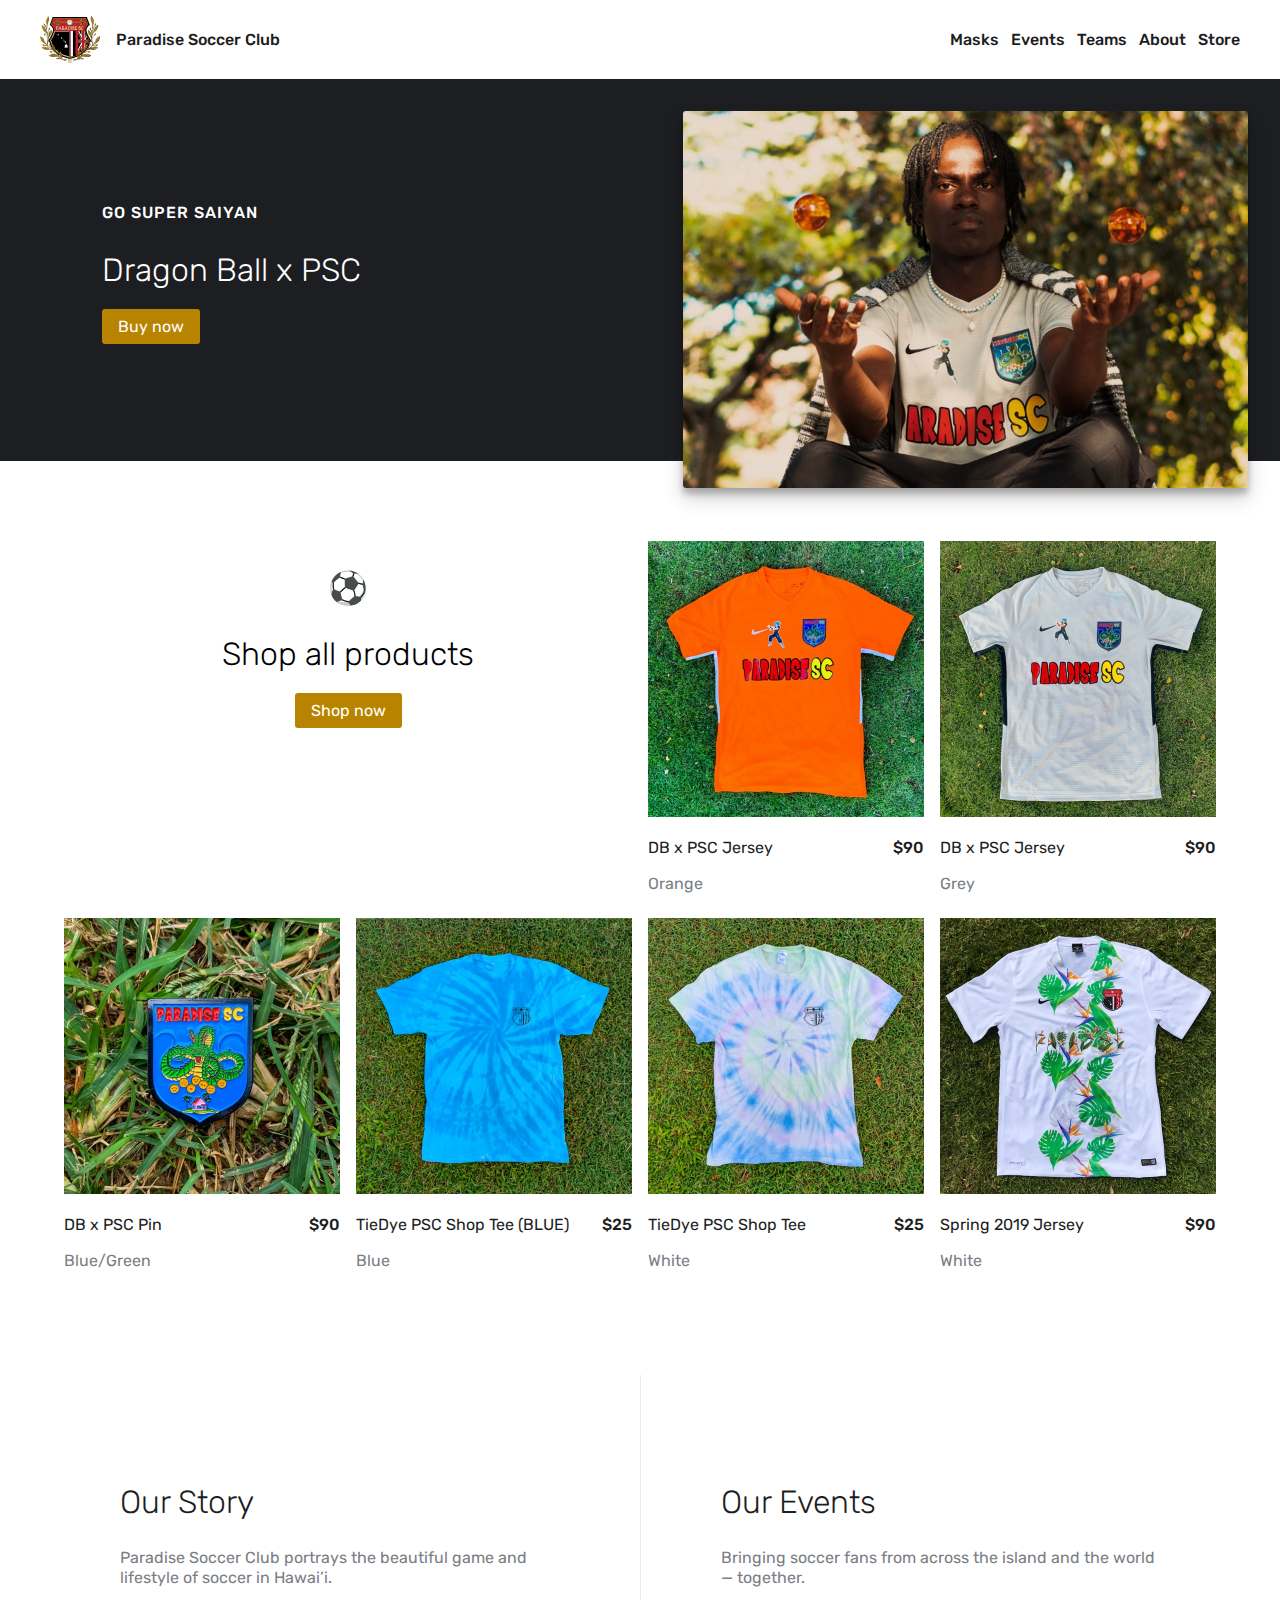
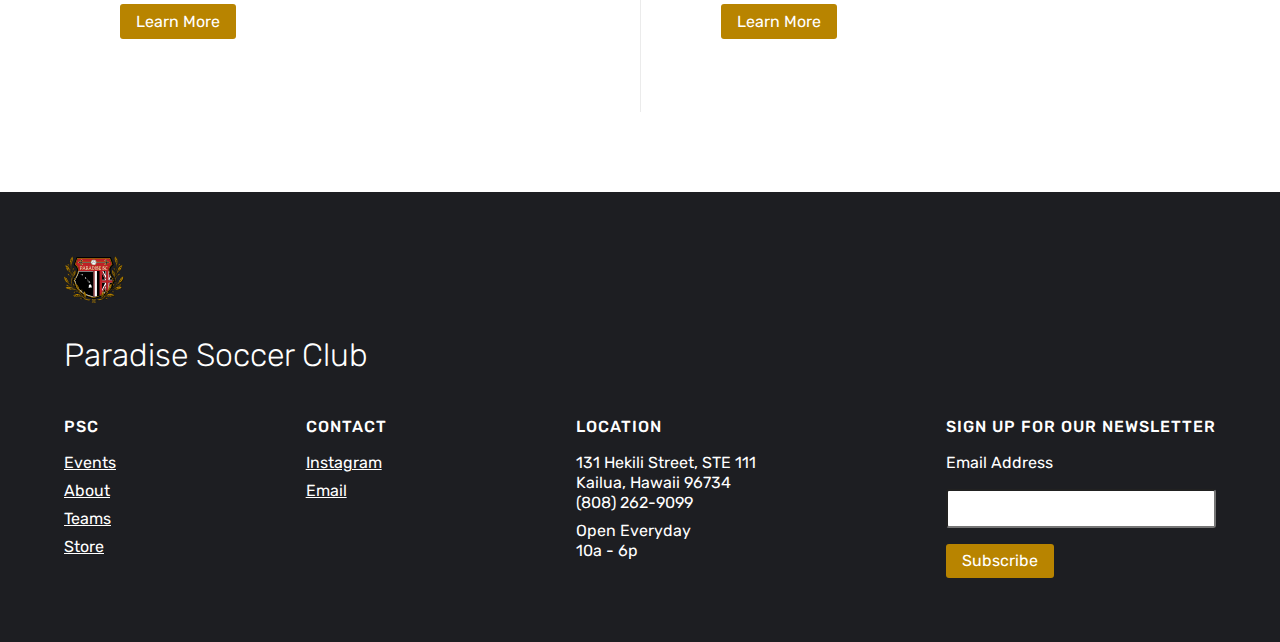
==== index.html @ 962446a4 "Update link" ====
<!doctype html>
<!--
$$$$$$$\   $$$$$$\   $$$$$$\
$$  __$$\ $$  __$$\ $$  __$$\
$$ |  $$ |$$ /  \__|$$ /  \__|
$$$$$$$  |\$$$$$$\  $$ |
$$  ____/  \____$$\ $$ |
$$ |      $$\   $$ |$$ |  $$\
$$ |      \$$$$$$  |\$$$$$$  |
\__|       \______/  \______/
-->
<html class="no-js" lang="">
    <head>
        <meta charset="utf-8">
        <meta http-equiv="x-ua-compatible" content="ie=edge">
        <title>Lifestyle of Hawai'i meets the pitch | Paradise Soccer Club</title>
        <meta property="og:title" content="Lifestyle of Hawai'i meets the pitch | Paradise Soccer Club" />
        <meta property="description" content="Streetwear and athletic wear inspired by Hawai'i and made for the pitch. Come visit our store in Kailua, Oahu or shop online today." />
        <meta property="og:description" content="Streetwear and athletic wear inspired by Hawai'i and made for the pitch. Come visit our store in Kailua, Oahu or shop online today." />
        <meta property="og:type" content="product" />
        <meta property="og:site_name" content="Paradise Soccer Club">
        <meta property="og:url" content="http://www.paradisesoccerclub.com" />
        <meta property="og:image" content="assets/og-img.png" />
        <meta name="viewport" content="width=device-width, initial-scale=1">
        <link rel="apple-touch-icon" sizes="180x180" href="favicon/apple-touch-icon.png">
        <link rel="icon" type="image/png" sizes="32x32" href="favicon/favicon-32x32.png">
        <link rel="icon" type="image/png" sizes="16x16" href="favicon/favicon-16x16.png">
        <link rel="mask-icon" href="favicon/safari-pinned-tab.svg" color="#5bbad5">
        <link rel="stylesheet" href="css/main.css">
        <link href="https://fonts.googleapis.com/css?family=Rubik:300,400,500" rel="stylesheet">
        <!-- Google Tag Manager -->
        <script>(function(w,d,s,l,i){w[l]=w[l]||[];w[l].push({'gtm.start':
        new Date().getTime(),event:'gtm.js'});var f=d.getElementsByTagName(s)[0],
        j=d.createElement(s),dl=l!='dataLayer'?'&l='+l:'';j.async=true;j.src=
        'https://www.googletagmanager.com/gtm.js?id='+i+dl;f.parentNode.insertBefore(j,f);
        })(window,document,'script','dataLayer','GTM-WK7P3WQ');</script>
        <!-- End Google Tag Manager -->
    </head>
    <body>
        <noscript><iframe src="https://www.googletagmanager.com/ns.html?id=GTM-WK7P3WQ"
height="0" width="0" style="display:none;visibility:hidden"></iframe></noscript>
        <div class="nav-container">
            <nav class="wrapper-md">
                <a class="nav-title type-link" href="/"><img class="nav-logo" src="assets/psc-logo.svg"></a>
                <img class="nav-menu" id="menu" src="assets/menu.svg">
                    <ul class="nav-items">
                        <li><a class="type-link nav-link" href="masks">Masks</a></li>
                        <li><a class="type-link nav-link" href="events">Events</a></li>
                        <li><a class="type-link nav-link" href="teams">Teams</a></li>
                        <li><a class="type-link nav-link" href="about">About</a></li>
                        <li><a class="type-link nav-link" href="store">Store</a></li>
                    </ul>
            </nav>
        </div>
        <section class="hero bg-coal">
            <div class="hero-text">
                <h3 class="type-white">Go super saiyan</h3>
                <h2 class="type-white">Dragon Ball x PSC</h2>
                <a class="btn btn-gold" href="https://paradise-soccer-club.square.site/product/db-x-psc-jersey-orange-/372">Buy now</a>
            </div>
            <div>
                <img class="hero-img" alt="Man in Dragon Ball Jersey" src="img/products/2020-db/db-hero.jpg">
            </div>
        </section>
        <!-- <section class="wrapper-md wrapper-center section-margin-top">
            <div class="grid grid-featured-product">
                <div class="col">
                    <img alt="Man in white mask" src="img/products/2020-summer-masks/masks-featured-1.jpg">
                </div>
                <div class="col">
                    <img alt="Man in Barca mask" src="img/products/2020-summer-masks/masks-featured-2.jpg">
                </div>
            </div>

            <div class="grid grid-featured-product">
               <div class='item-col'>
                <a class="item-link" href="https://squareup.com/store/paradise-soccer-club/item/psg-x-jordan-mask-crest-1">
                    <span class="btn btn-gold">Buy Now on</span>
                    <img alt="PSG x Jordan Mask (Crest)" src="img/products/2020-summer-masks/psg-red-crest.jpg">
                </a>
                <div class="item-container">
                    <p class="item-title">PSG x Jordan (Crest)</p>
                    <p class="item-attr">$30</p>
                </div>
                    <p class="type-desc">Red</p>
              </div> 
              <div class='item-col'>
                <a class="item-link" href="https://squareup.com/store/paradise-soccer-club/item/japan-mask-flag">
                    <span class="btn btn-gold">Buy Now on</span>
                    <img alt="Japan Mask (Flag)" src="img/products/2020-summer-masks/japan-flag.jpg">
                </a>
                <div class="item-container">
                    <p class="item-title">Japan Mask (Flag)</p>
                    <p class="item-attr">$30</p>
                </div>
                    <p class="item-desc">Blue</p>
              </div>
            </div>
        </section> -->
        <section class="wrapper-md wrapper-center section-margin-top">
            <div class='grid item-grid  '>
              <div class="item-col item-featured">
                    <h2>⚽️</h2>
                <h2>Shop all products</h2>
                <a class="btn btn-gold" href="https://paradise-soccer-club.square.site/">Shop now</a>
              </div>

              <div class='item-col'>
                <a class="item-link" href="https://paradise-soccer-club.square.site/product/db-x-psc-jersey-orange-/372">
                    <span class="btn btn-gold">Buy Now on</span>
                    <img alt="Dragon Ball x PSC Orange" src="img/products/2020-db/db-orange.jpg">
                </a>
                <div class="item-container">
                    <p class="item-title">DB x PSC Jersey</p>
                    <p class="item-attr">$90</p>
                </div>
                    <p class="item-desc">Orange</p>
              </div>

              <div class='item-col'>
                <a class="item-link" href="https://paradise-soccer-club.square.site/product/db-x-psc-jersey-grey-/373">
                    <span class="btn btn-gold">Buy Now on</span>
                    <img alt="Dragon Ball x PSC Grey" src="img/products/2020-db/db-grey.jpg">
                </a>
                <div class="item-container">
                    <p class="item-title">DB x PSC Jersey</p>
                    <p class="item-attr">$90</p>
                </div>
                    <p class="item-desc">Grey</p>
              </div>
              <div class='item-col'>
                <a class="item-link" href="https://paradise-soccer-club.square.site/product/db-x-psc-pin/375">
                    <span class="btn btn-gold">Buy Now on</span>
                    <img alt="Dragon Ball x PSC Grey" src="img/products/2020-db/db-pin.jpg">
                </a>
                <div class="item-container">
                    <p class="item-title">DB x PSC Pin</p>
                    <p class="item-attr">$90</p>
                </div>
                    <p class="item-desc">Blue/Green</p>
              </div>

              <div class='item-col'>
                <a class="item-link" href="https://paradise-soccer-club.square.site/product/tiedye-psc-shop-tee-blue-/216?cs=true">
                    <span class="btn btn-gold">Buy Now on</span>
                    <img alt="Tie Dye Blue" src="img/products/2020-psc-senda/tie-dye-blue.jpg">
                </a>
                <div class="item-container">
                    <p class="item-title">TieDye PSC Shop Tee (BLUE)</p>
                    <p class="item-attr">$25</p>
                </div>
                    <p class="item-desc">Blue</p>
              </div>
              <div class='item-col'>
                <a class="item-link" href="https://paradise-soccer-club.square.site/product/tiedye-psc-shop-tee/215?cs=true">
                    <span class="btn btn-gold">Buy Now on</span>
                    <img alt="Tie Dye Blue" src="img/products/2020-psc-senda/tie-dye.jpg">
                </a>
                <div class="item-container">
                    <p class="item-title">TieDye PSC Shop Tee</p>
                    <p class="item-attr">$25</p>
                </div>
                    <p class="item-desc">White</p>
              </div>
              <div class='item-col'>
                <a class="item-link" href="https://paradise-soccer-club.square.site/product/psc-spring-2019-jersey/57?cs=true">
                    <span class="btn btn-gold">Buy Now on</span>
                    <img alt="Pow Wow Away Jersey" src="img/products/2019-spring/spring-jersey.jpg">
                </a>
                <div class="item-container">
                    <p class="item-title">Spring 2019 Jersey</p>
                    <p class="item-attr">$90</p>
                </div>
                    <p class="item-desc">White</p>
              </div>
        </section>
        <section class="section-margin-top section-margin-bottom">
            <div class="wrapper-md wrapper-center">
                <div class='grid info-grid'>
                  <div class='col info-col'>
                    <h2 class="type-coal">Our Story</h2>
                    <p class="type-smoke mb-2">Paradise Soccer Club portrays the beautiful game and lifestyle of soccer in Hawai’i.</p>
                    <a class="btn btn-gold" href="about">Learn More</a>
                  </div>
                  <div class='col info-col'>
                    <h2 class="type-coal">Our Events</h2>
                    <p class="type-smoke mb-2">Bringing soccer fans from across the island  and the world — together.</p>
                    <a class="btn btn-gold" href="events">Learn More</a>
                  </div>
                </div>
            </div>
        </section>
        <footer class="">
            <div class="wrapper-md wrapper-center">
                <div class="">
                <img class="nav-logo" src="assets/psc-logo.svg">
                <h2 class="type-white">Paradise Soccer Club</h2>
                </div>

            <div class="footer-row">
                <ul>
                    <h3 class="type-white">PSC</h3>
                    <li><a href="events">Events</a></li>
                    <li><a href="about">About</a></li>
                    <li><a href="teams">Teams</a></li>
                    <li><a href="store">Store</a></li>
                </ul>
                <ul>
                    <h3>Contact</h3>
                    <li><a href="http://instagram.com/paradisesoccerclub">Instagram</a></li>
                    <li><a href="mailto:paradisesoccerclubhawaii@gmail.com">Email</a></li>
                </ul>
                <ul>
                    <h3>Location</h3>
                    <li>131 Hekili Street, STE 111<br>
                        Kailua, Hawaii 96734<br>
                        (808) 262-9099
                    </li>
                    <li>Open Everyday<br>
                        10a - 6p</li>
                </ul>
                <div class="newsletter">
                <h3>Sign Up For Our Newsletter</h3>
                    <!-- Begin MailChimp Signup Form -->
                    <div id="mc_embed_signup">
                        <form action="//paradisesoccerclub.us8.list-manage.com/subscribe/post?u=309576847dbf94f3375b9dc48&amp;id=859a4d13de" method="post" id="mc-embedded-subscribe-form" name="mc-embedded-subscribe-form" class="validate email-form" target="_blank" novalidate="">
                            <div class="mc-field-group">
                                <label for="mce-EMAIL email-label" class="email-label">Email Address</label>
                                <input type="email" value="" name="EMAIL" class="required email email-input" id="mce-EMAIL">
                            </div>
                            <div id="mce-responses" class="clear">
                                <div class="response" id="mce-error-response" style="display:none"></div>
                                <div class="response" id="mce-success-response" style="display:none"></div>
                            </div>    <!-- real people should not fill this in and expect good things - do not remove this or risk form bot signups-->
                            <div style="position: absolute; left: -5000px;"><input type="text" name="b_309576847dbf94f3375b9dc48_859a4d13de" tabindex="-1" value=""></div>
                            <div class="clear"><input type="submit" value="Subscribe" name="Subscribe" id="mc-embedded-subscribe" class="subscribe-button btn-gold btn"></div>
                        </form>
                    </div>
                    <!--End mc_embed_signup-->
                </div>
            </div>
            </div>
        </footer>
        <script src="https://code.jquery.com/jquery-1.12.4.min.js" integrity="sha256-ZosEbRLbNQzLpnKIkEdrPv7lOy9C27hHQ+Xp8a4MxAQ=" crossorigin="anonymous"></script>
        <script async type="text/javascript" src="js/script-min.js"></script>
        <script async src="https://www.googletagmanager.com/gtag/js?id=UA-120729760-1"></script>
        <script>
          window.dataLayer = window.dataLayer || [];
          function gtag(){dataLayer.push(arguments);}
          gtag('js', new Date());

          gtag('config', 'UA-120729760-1');
        </script>
    </body>
</html>
---- css/main.css ----
/*! normalize.css v8.0.0 | MIT License | github.com/necolas/normalize.css */html{line-height:1.25;-webkit-text-size-adjust:100%}body{margin:0}h1{font-size:2em;margin:0.67em 0}hr{box-sizing:content-box;height:0;overflow:visible}pre{font-family:monospace, monospace;font-size:1em}a{background-color:transparent}abbr[title]{border-bottom:none;text-decoration:underline;text-decoration:underline dotted}b,strong{font-weight:bolder}code,kbd,samp{font-family:monospace, monospace;font-size:1em}small{font-size:80%}img{border-style:none}button,input,optgroup,select,textarea{font-family:inherit;font-size:100%;line-height:1.15;margin:0}button,input{overflow:visible}button,select{text-transform:none}button,[type="button"],[type="reset"],[type="submit"]{-webkit-appearance:button}button::-moz-focus-inner,[type="button"]::-moz-focus-inner,[type="reset"]::-moz-focus-inner,[type="submit"]::-moz-focus-inner{border-style:none;padding:0}button:-moz-focusring,[type="button"]:-moz-focusring,[type="reset"]:-moz-focusring,[type="submit"]:-moz-focusring{outline:1px dotted ButtonText}fieldset{padding:0.35em 0.75em 0.625em}textarea{overflow:auto}[type="checkbox"],[type="radio"]{box-sizing:border-box;padding:0}[type="number"]::-webkit-inner-spin-button,[type="number"]::-webkit-outer-spin-button{height:auto}[type="search"]{-webkit-appearance:textfield;outline-offset:-2px}[type="search"]::-webkit-search-decoration{-webkit-appearance:none}::-webkit-file-upload-button{-webkit-appearance:button;font:inherit}[hidden]{display:none}.type-white{color:#fff}.type-coal{color:#1D1E22}.type-smoke{color:#7B7E85}.type-gold{color:#B88400}.type-bold{font-weight:500}.type-center{text-align:center}.type-link{text-decoration:none;color:#1D1E22}.type-link:hover{color:#B88400;transition:color 0.25s ease}h2{font-family:"Rubik",sans-serif;font-weight:300;font-size:24px}@media only screen and (min-width: 500px){h2{font-size:32px}}h3{font-family:"Rubik",sans-serif;font-size:16px;text-transform:uppercase;letter-spacing:1px;font-weight:500}p{font-family:"Rubik",sans-serif;font-size:16px}nav{padding:16px 24px;margin:0 auto;font-family:"Rubik",sans-serif;display:flex;flex-direction:row;justify-content:space-between;align-items:center;overflow:hidden}nav ul{list-style-type:none;margin:0;padding:0;transform:translateY(-100%);position:absolute;right:0}@media only screen and (min-width: 500px){nav ul{transform:translateY(0);position:relative}}nav li{margin-bottom:16px}@media only screen and (min-width: 500px){nav li{display:inline-block;padding-right:8px;margin-bottom:0}nav li:last-of-type{padding-right:0}}.nav-logo{max-width:60px;margin-right:16px}.nav-title{font-size:16px;color:#1D1E22;display:block;text-decoration:none;align-items:center;display:flex;font-weight:500}.nav-title:after{content:'PSC'}@media only screen and (min-width: 800px){.nav-title:after{content:'Paradise Soccer Club'}}.nav-menu{cursor:pointer;max-width:24px;z-index:200}@media only screen and (min-width: 500px){.nav-menu{display:none}}.nav-link{text-decoration:none;color:#1D1E22;font-weight:500}.nav-gold{color:#B88400}.nav-container{background:rgba(255,255,255,0.9)}.is-visible{transform:translate(0, 45%);background:white;padding:24px;height:100%;z-index:100;width:50%;box-shadow:0 3px 6px rgba(0,0,0,0.16),0 3px 6px rgba(0,0,0,0.23)}@media only screen and (min-width: 500px){.is-visible{transform:none;background:none;padding:0;height:auto}}.nav-store{box-sizing:border-box;margin-left:24px;margin-right:24px;text-align:center}.nav-store a,.nav-store p{box-sizing:border-box;color:#1D1E22;font-size:16px;font-family:"Rubik",sans-serif;text-align:center;display:block;padding:8px 8px}@media only screen and (min-width: 500px){.nav-store a,.nav-store p{display:inline-block}}.wrapper-sm{max-width:500px}.wrapper-md{max-width:1200px}.wrapper-lg{max-width:1440px}.wrapper-center{margin:0 auto}/*! Flex Grid Lite | MIT License | https://github.com/elliotdahl/flex-grid-lite */.grid{box-sizing:border-box;display:flex;flex:0 1 auto;flex-direction:row;flex-wrap:wrap}.grid.grid-nogutter{margin:0}.grid.grid-nogutter>.col{padding:0}.grid-margin-bottom{margin-bottom:8px}.col{box-sizing:border-box;flex-grow:1;flex-shrink:0;flex-basis:0;max-width:100%;min-width:0;padding:0 8px 0 8px}.col-align-top{-webkit-align-self:flex-start;-ms-flex-item-align:start;align-self:flex-start}.col-align-bottom{align-self:flex-end}.col-align-middle{-webkit-align-self:center;-ms-flex-item-align:center;align-self:center}.col-top{justify-content:flex-start !important;flex-direction:column;display:flex}.col-bottom{justify-content:flex-end !important;flex-direction:column;display:flex}.col-middle{justify-content:center;flex-direction:column;display:flex}.grid-start{-webkit-box-pack:start;-ms-flex-pack:start;justify-content:flex-start}.grid-center{-webkit-box-pack:center;-ms-flex-pack:center;justify-content:center}.grid-end{-webkit-box-pack:end;-ms-flex-pack:end;justify-content:flex-end}.grid-around{justify-content:space-around}.grid-align-center{align-items:center}.grid-between{-webkit-box-pack:justify;-ms-flex-pack:justify;justify-content:space-between}.col-first{-webkit-box-ordinal-group:0;-ms-flex-order:-1;order:-1}.col-last{-webkit-box-ordinal-group:2;-ms-flex-order:1;order:1}.grid-reverse{-webkit-box-orient:horizontal;-webkit-box-direction:reverse;-ms-flex-direction:row-reverse;flex-direction:row-reverse}.col-fixed{flex:initial}@media only screen and (max-width: 500px){.col-sm{flex:100%;max-width:100%}}@media only screen and (max-width: 624px){.col-md{flex:100%;max-width:100%}}@media only screen and (max-width: 744px){.col-lg{flex:100%;max-width:100%}}img,iframe{width:100%;font-family:"Rubik",sans-serif;font-size:16px;color:#7B7E85}.bg-gold{background-color:#B88400}.bg-smoke{background-color:#7B7E85}.bg-coal{background-color:#1D1E22}.bg-fog{background-color:#F2F2F2}.bg-cloud{background-color:#EBEBEB}.bg-ruby{background-color:#BE2126}.bg-grass{background-color:#058C42}@media only screen and (min-width: 700px){.hero{display:flex;align-items:center}}@media only screen and (min-width: 500px){.hero div{flex:1}}.hero-text{padding:24px 24px 40px 24px;margin-right:24px}@media only screen and (min-width: 500px){.hero-text{padding-left:8%}}.hero-img{margin-bottom:-8px}@media only screen and (min-width: 700px){.hero-img{margin-bottom:-16px;margin-top:16px;margin-left:-16px;border-radius:3px;box-shadow:0 10px 20px rgba(0,0,0,0.19),0 6px 6px rgba(0,0,0,0.23)}}@media only screen and (min-width: 800px){.hero-img{margin-bottom:-32px;margin-top:32px;margin-left:-32px}}.item-grid{margin-left:8px;margin-right:8px;display:flex;flex-wrap:wrap}@media only screen and (min-width: 1000px){.item-grid{margin-left:16px;margin-right:16px}}.item-col{box-sizing:border-box;padding:0 8px 8px 8px;flex:0 0 auto;width:50%}@media only screen and (min-width: 600px){.item-col{width:33%}}@media only screen and (min-width: 920px){.item-col{width:25%}}.item-featured{width:100%;margin-bottom:16px;text-align:center}@media only screen and (min-width: 700px){.item-featured{width:50%}}.item-featured-desc{max-width:400px;margin-left:auto;margin-right:auto;line-height:1.5}.item-container{display:flex;justify-content:space-between;font-size:16px;color:#1D1E22;font-family:"Rubik",sans-serif}.item-attr{font-weight:500;margin-left:8px}.item-desc{font-family:"Rubik",sans-serif;color:#7B7E85;margin-top:0}@media only screen and (min-width: 650px){.section-border-top{border-top:1px solid #EBEBEB}}.info-grid{display:block}@media only screen and (min-width: 650px){.info-grid{display:flex}}.info-col{padding:24px 24px 40px 24px;border-bottom:1px solid #EBEBEB}@media only screen and (min-width: 500px){.info-col{padding:32px;border-bottom:none}}@media only screen and (min-width: 650px){.info-col{padding:64px}}@media only screen and (min-width: 800px){.info-col{padding:80px}}@media only screen and (min-width: 650px){.info-col:first-of-type{border-right:1px solid #EBEBEB}}.grid-featured-product{margin-left:8px;margin-right:8px}@media only screen and (min-width: 500px){.grid-featured-product{justify-content:space-around}}@media only screen and (min-width: 1000px){.grid-featured-product{margin-left:16px;margin-right:16px}}@media only screen and (min-width: 600px){.grid-featured-product .item-col{margin-top:-150px}}.grid-featured-product .col{display:none}@media only screen and (min-width: 600px){.grid-featured-product .col{display:block}}.item-link{position:relative;text-align:center}.item-link .btn{position:absolute;bottom:4px;opacity:0;border-radius:0;transition:opacity 0.25s ease;padding:16px;width:-webkit-fill-available}.item-link .btn:after{content:url(../assets/square-16.svg);display:inline-block;width:16px;height:16px;margin-left:8px;vertical-align:middle}.item-link:hover .btn{opacity:1}.event-list{list-style-type:none;padding:0;font-family:"Rubik",sans-serif;color:#7B7E85;font-size:16px}.event-list li{padding-bottom:8px}.event-list-desc{margin-right:32px}.event-title{color:#1D1E22;text-transform:uppercase;letter-spacing:1px;font-weight:500}.event-table{border-collapse:collapse}.rule-cloud{border:1px solid #EBEBEB}.about-intro{padding-left:24px;padding-right:24px}.press-grid{padding-left:24px;padding-right:24px}.press-icon{max-width:24px}.team-grid{padding-left:24px;padding-right:24px}.player-number{font-size:24px;color:#1D1E22}@media only screen and (min-width: 500px){.player-number{font-size:32px}}.player-name{font-size:16px;color:#1D1E22}@media only screen and (min-width: 500px){.player-name{font-size:24px}}.player-position{color:#7B7E85;font-size:16px}footer{padding:24px;background-color:#1D1E22}@media only screen and (min-width: 800px){footer{padding:64px}}footer h3,footer ul,footer li{color:#fff}footer ul{list-style-type:none;margin-bottom:32px;padding:0}@media only screen and (min-width: 600px){footer ul{margin:0}}footer li{font-family:"Rubik",sans-serif;font-size:16px;margin-bottom:8px}footer li a{color:#fff}@media only screen and (min-width: 600px){.footer-row{display:flex;flex-direction:row;justify-content:space-between}}.email-label{color:#fff;font-family:"Rubik",sans-serif}.email-input{font-family:"Rubik",sans-serif;padding:8px;border-radius:3px}.mc-field-group{display:flex;flex-direction:column;flex-wrap:wrap}.mc-field-group label,.mc-field-group input{margin-bottom:16px}.mc-field-group input{max-width:300px}.section-margin-top{margin-top:32px}@media only screen and (min-width: 500px){.section-margin-top{margin-top:40px}}@media only screen and (min-width: 1000px){.section-margin-top{margin-top:80px}}.section-margin-bottom{margin-bottom:32px}@media only screen and (min-width: 500px){.section-margin-bottom{margin-bottom:40px}}@media only screen and (min-width: 1000px){.section-margin-bottom{margin-bottom:80px}}.section-padding-top{padding-top:32px}@media only screen and (min-width: 500px){.section-padding-top{padding-top:40px}}@media only screen and (min-width: 1000px){.section-padding-top{padding-top:80px}}.section-padding-bottom{padding-bottom:32px}@media only screen and (min-width: 500px){.section-padding-bottom{padding-bottom:40px}}@media only screen and (min-width: 1000px){.section-padding-bottom{padding-bottom:80px}}.mb-1{margin-bottom:16px}.mb-2{margin-bottom:24px}.btn{font-family:"Rubik",sans-serif;padding:8px 16px;border:0;border-radius:3px;cursor:pointer;text-decoration:none}.btn-gold{background-color:#B88400;color:white}.btn-cloud{background-color:#EBEBEB;color:#1D1E22}.btn-white{background-color:#fff;color:#1D1E22}.modal-open{overflow:hidden}.modal{position:fixed;top:0;right:0;bottom:0;left:0;z-index:1050;display:none;overflow:hidden;outline:0}.modal-open .modal{overflow-x:hidden;overflow-y:auto}.modal-dialog{position:relative;width:auto;margin:0.5rem;pointer-events:none}.modal.fade .modal-dialog{transition:-webkit-transform 0.3s ease-out;transition:transform 0.3s ease-out;transition:transform 0.3s ease-out, -webkit-transform 0.3s ease-out;-webkit-transform:translate(0, -25%);transform:translate(0, -25%)}.modal.show .modal-dialog{-webkit-transform:translate(0, 0);transform:translate(0, 0)}.modal-dialog-centered{display:-webkit-box;display:-ms-flexbox;display:flex;-webkit-box-align:center;-ms-flex-align:center;align-items:center;min-height:calc(100% - (0.5rem * 2))}.modal-content{position:relative;display:-webkit-box;display:-ms-flexbox;display:flex;-webkit-box-orient:vertical;-webkit-box-direction:normal;-ms-flex-direction:column;flex-direction:column;width:100%;pointer-events:auto;background-color:#fff;background-clip:padding-box;border:1px solid rgba(0,0,0,0.2);border-radius:0.3rem;outline:0}.modal-backdrop{position:fixed;top:0;right:0;bottom:0;left:0;z-index:1040;background-color:#000}.modal-backdrop.fade{opacity:0}.modal-backdrop.show{opacity:0.5}.modal-header{display:-webkit-box;display:-ms-flexbox;display:flex;-webkit-box-align:start;-ms-flex-align:start;align-items:flex-start;-webkit-box-pack:justify;-ms-flex-pack:justify;justify-content:space-between;align-items:center;padding:1rem;border-bottom:1px solid #e9ecef;border-top-left-radius:0.3rem;border-top-right-radius:0.3rem}.modal-header img{width:50%}@media only screen and (min-width: 800px){.modal-header img{width:auto}}.modal-body{position:relative;-webkit-box-flex:1;-ms-flex:1 1 auto;flex:1 1 auto;padding:1rem}.modal-footer{display:-webkit-box;display:-ms-flexbox;display:flex;-webkit-box-align:center;-ms-flex-align:center;align-items:center;-webkit-box-pack:end;-ms-flex-pack:end;justify-content:flex-end;padding:1rem;border-top:1px solid #e9ecef}.modal-footer>:not(:first-child){margin-left:.25rem}.modal-footer>:not(:last-child){margin-right:.25rem}.modal-scrollbar-measure{position:absolute;top:-9999px;width:50px;height:50px;overflow:scroll}@media (min-width: 576px){.modal-dialog{max-width:600px;margin:1.75rem auto}.modal-dialog-centered{min-height:calc(100% - (1.75rem * 2))}.modal-sm{max-width:300px}}@media (min-width: 992px){.modal-lg{max-width:800px}}
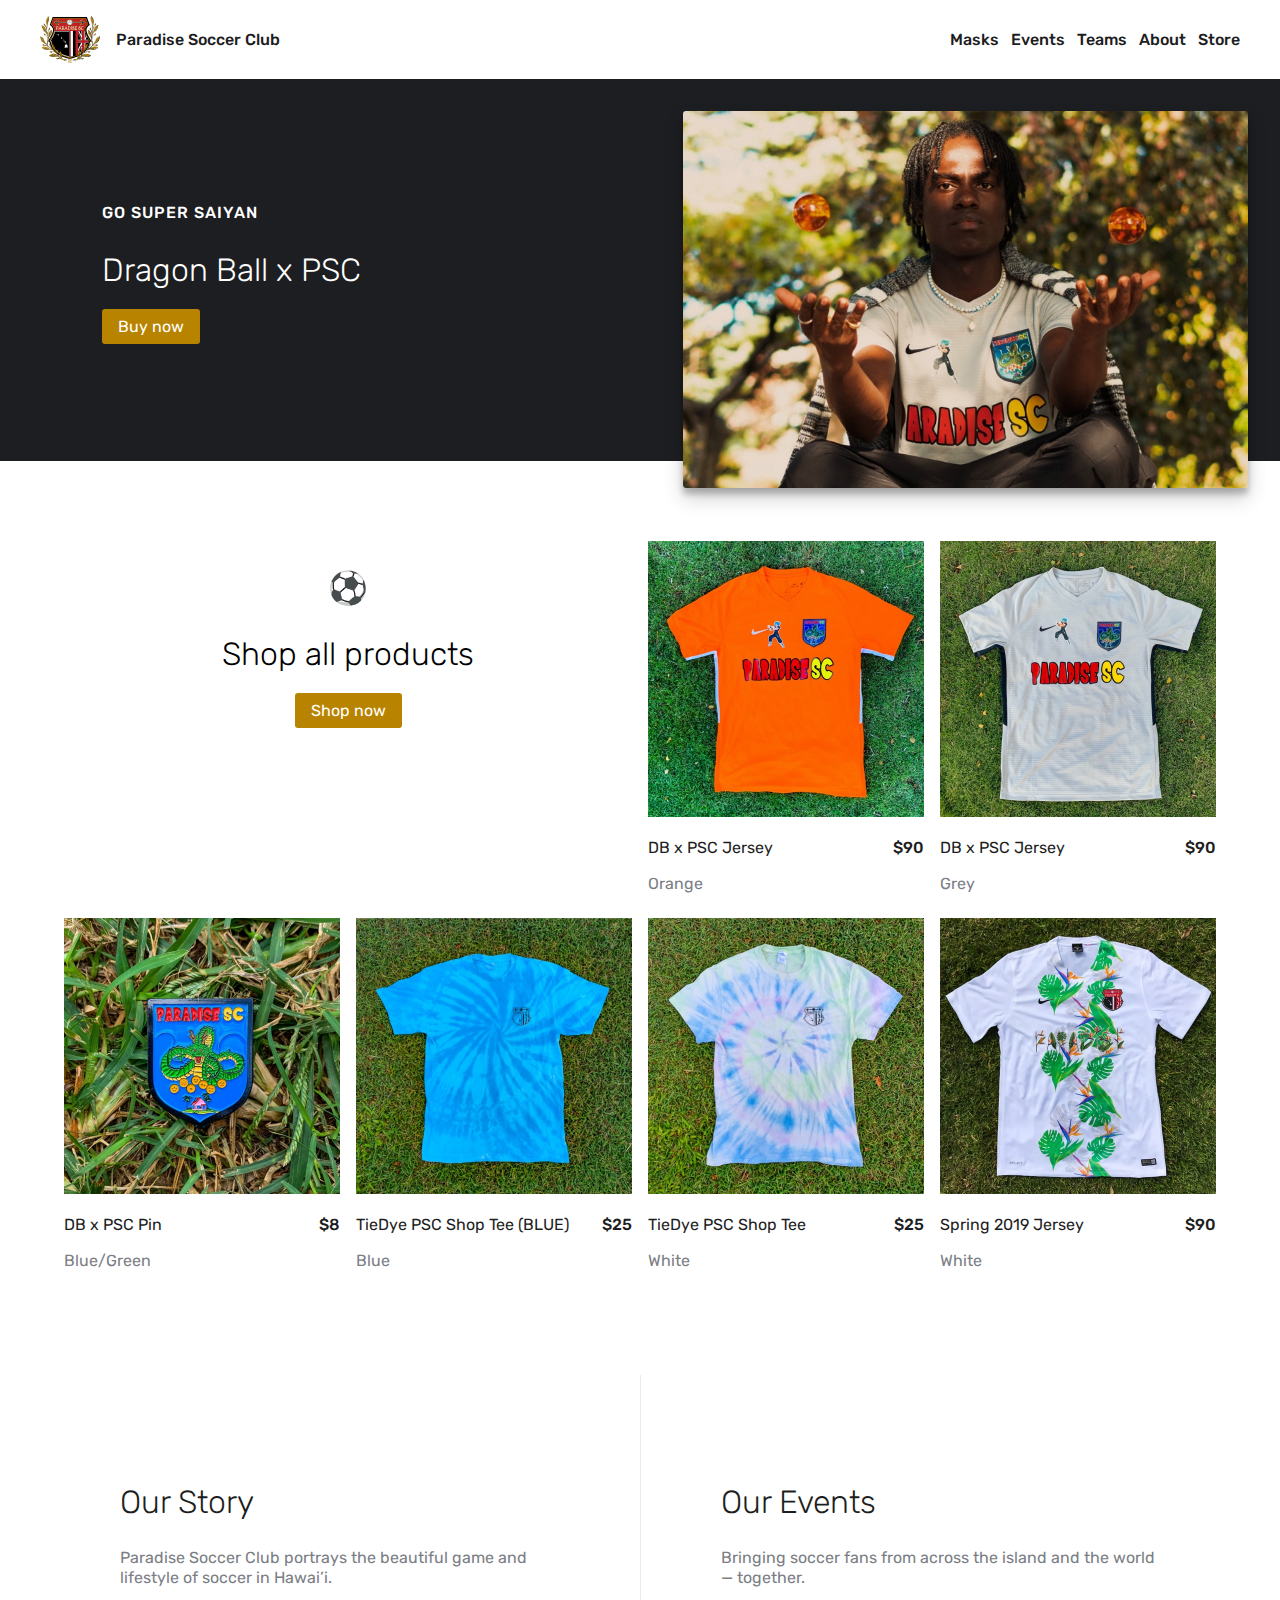
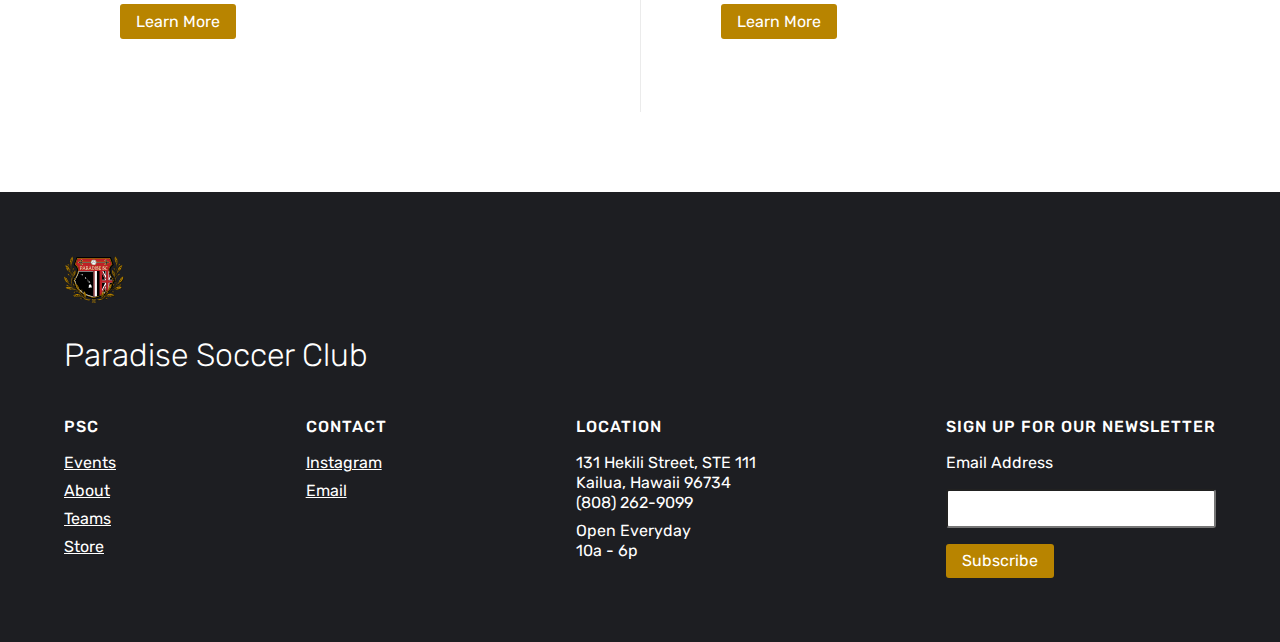
==== commit 2983ab8f: "Update price of pin" ====
--- a/index.html
+++ b/index.html
@@ -135,7 +135,7 @@
                 </a>
                 <div class="item-container">
                     <p class="item-title">DB x PSC Pin</p>
-                    <p class="item-attr">$90</p>
+                    <p class="item-attr">$8</p>
                 </div>
                     <p class="item-desc">Blue/Green</p>
               </div>
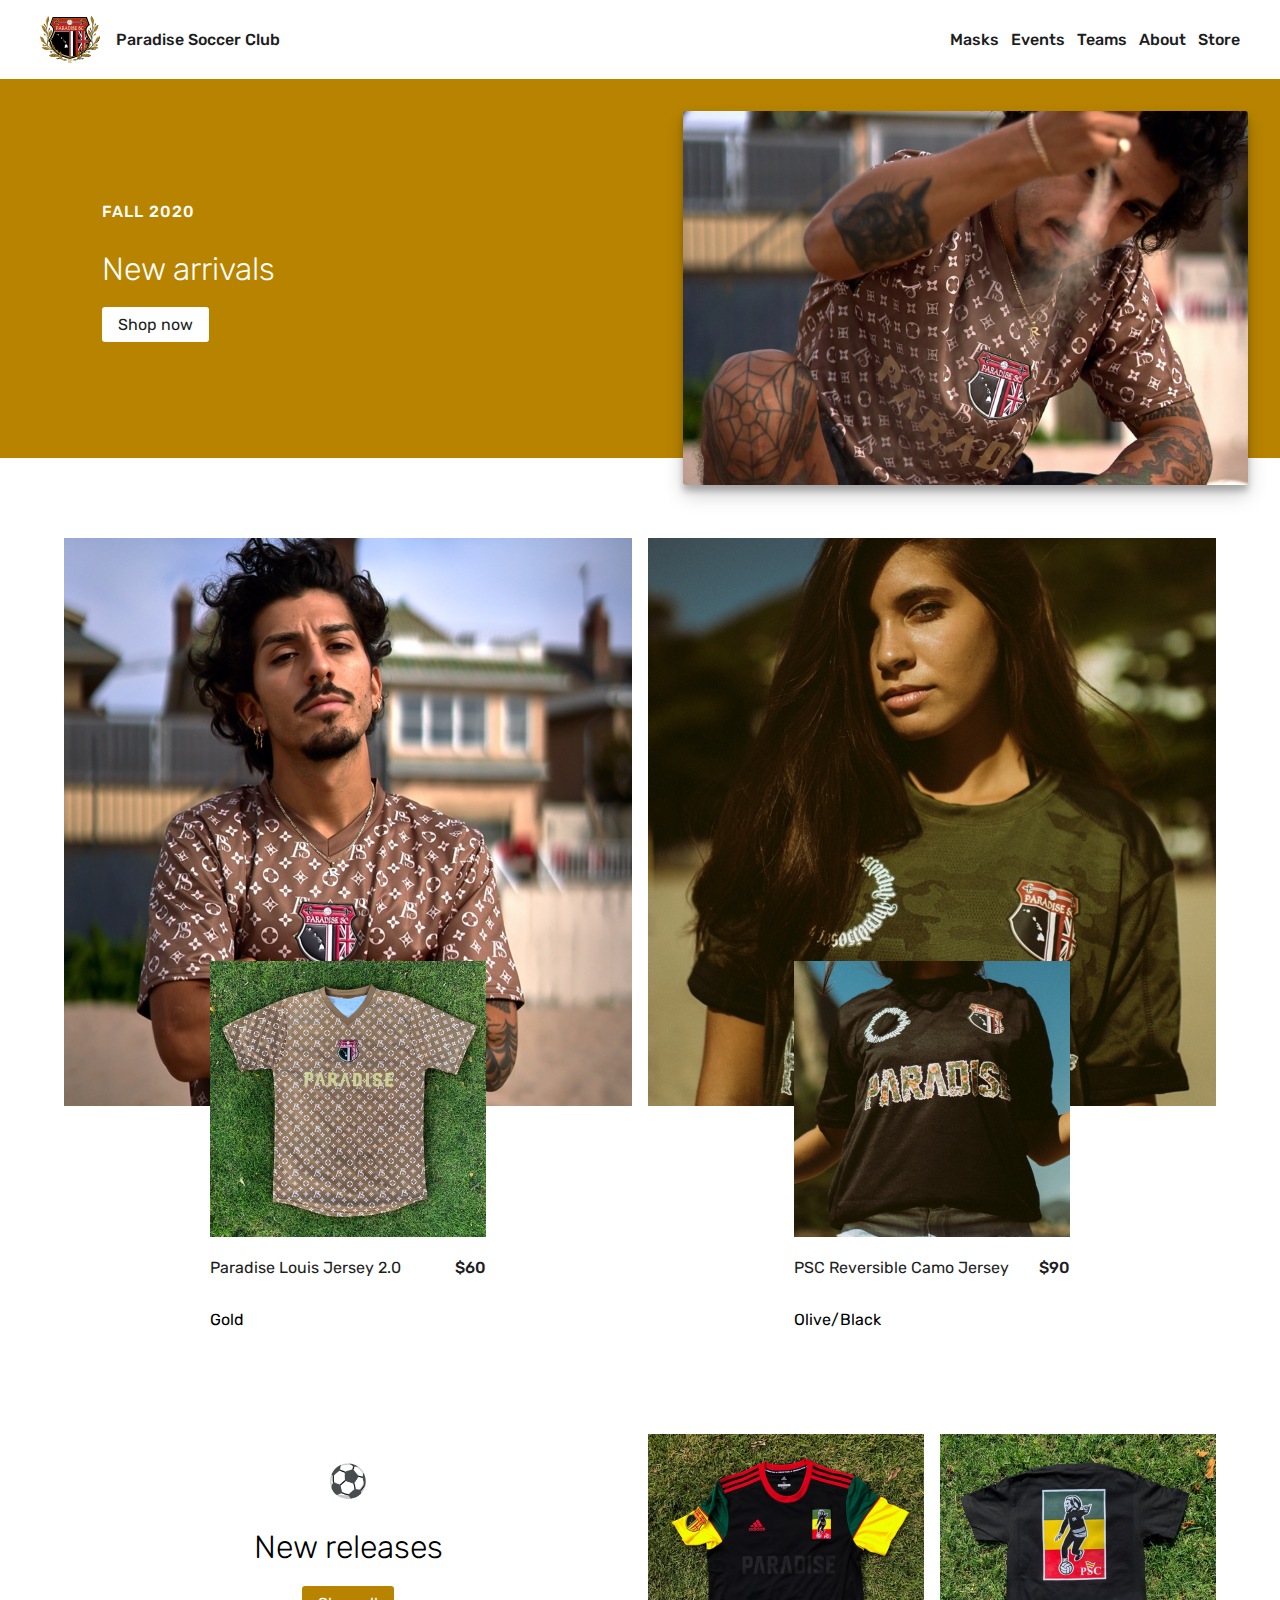
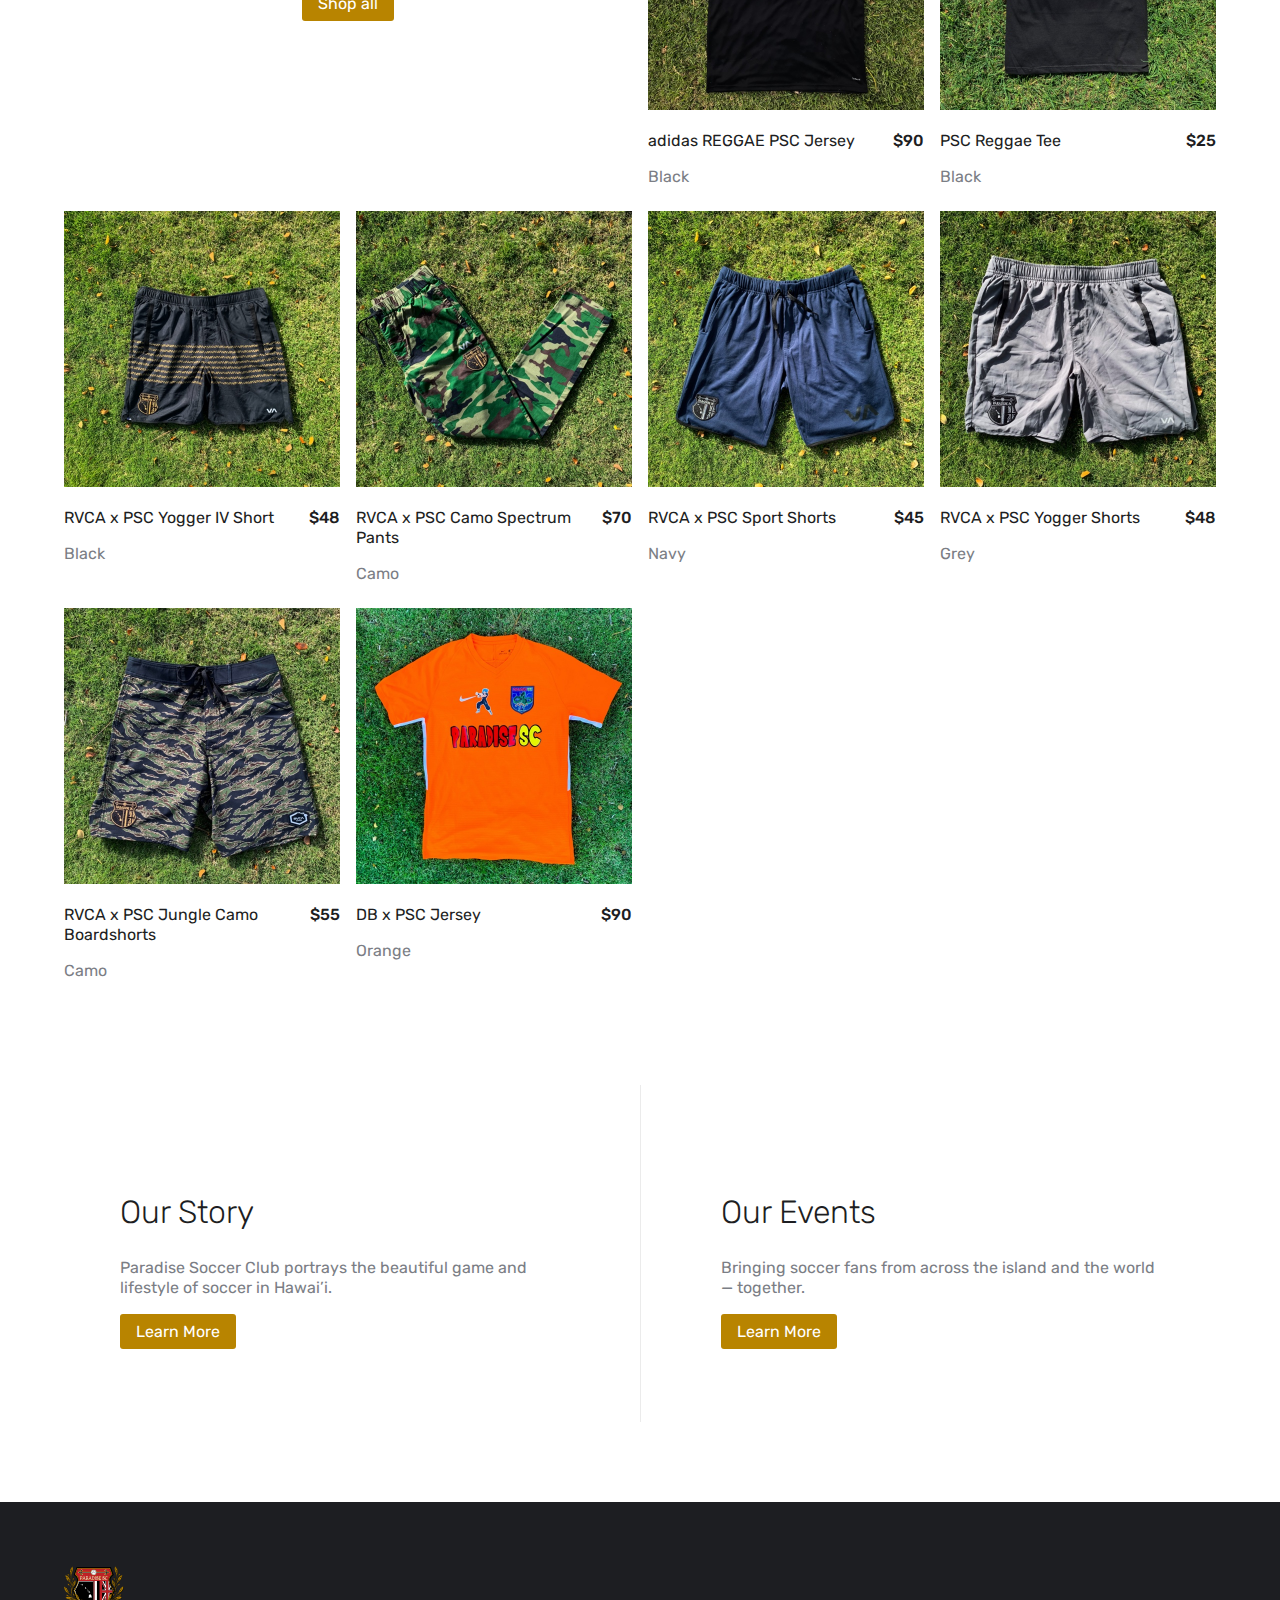
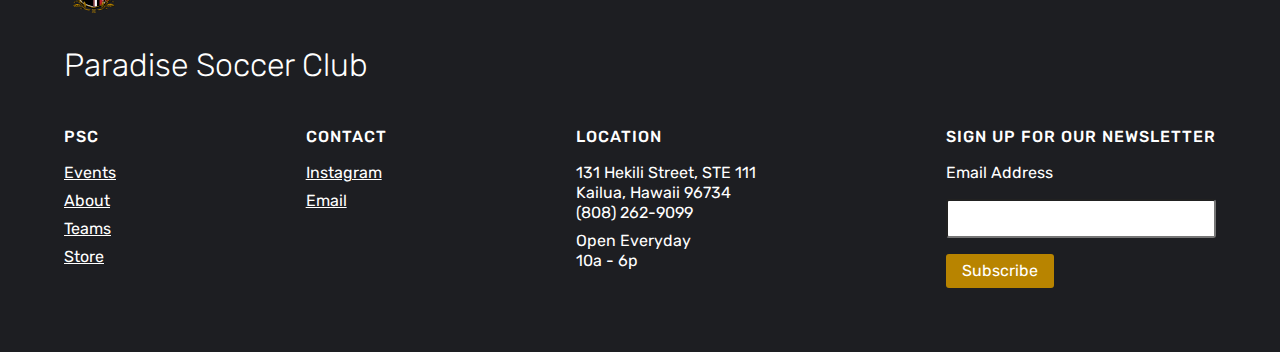
==== commit 91e29d07: "Update with fall 2020 product" ====
--- a/index.html
+++ b/index.html
@@ -52,59 +52,135 @@
                     </ul>
             </nav>
         </div>
-        <section class="hero bg-coal">
+        <section class="hero bg-gold">
             <div class="hero-text">
-                <h3 class="type-white">Go super saiyan</h3>
-                <h2 class="type-white">Dragon Ball x PSC</h2>
-                <a class="btn btn-gold" href="https://paradise-soccer-club.square.site/product/db-x-psc-jersey-orange-/372">Buy now</a>
+                <h3 class="type-white">Fall 2020</h3>
+                <h2 class="type-white">New arrivals</h2>
+                <a class="btn btn-white" href="https://paradise-soccer-club.square.site/product/paradise-louis-jersey-2-0/376?cs=true">Shop now</a>
             </div>
             <div>
-                <img class="hero-img" alt="Man in Dragon Ball Jersey" src="img/products/2020-db/db-hero.jpg">
-            </div>
-        </section>
-        <!-- <section class="wrapper-md wrapper-center section-margin-top">
+                <img class="hero-img" alt="Man in Paradise Louis Jersey" src="img/products/2020-nov-new/new-hero.jpg">
+            </div>
+        </section>
+        <section class="wrapper-md wrapper-center section-margin-top">
             <div class="grid grid-featured-product">
                 <div class="col">
-                    <img alt="Man in white mask" src="img/products/2020-summer-masks/masks-featured-1.jpg">
+                    <img alt="Man in Paradise Louis Jersey" src="img/products/2020-nov-new/new-featured-louis.jpg">
                 </div>
                 <div class="col">
-                    <img alt="Man in Barca mask" src="img/products/2020-summer-masks/masks-featured-2.jpg">
+                    <img alt="Woman in Camo Jersey" src="img/products/2020-nov-new/new-featured-camo.jpg">
                 </div>
             </div>
 
             <div class="grid grid-featured-product">
                <div class='item-col'>
-                <a class="item-link" href="https://squareup.com/store/paradise-soccer-club/item/psg-x-jordan-mask-crest-1">
-                    <span class="btn btn-gold">Buy Now on</span>
-                    <img alt="PSG x Jordan Mask (Crest)" src="img/products/2020-summer-masks/psg-red-crest.jpg">
-                </a>
-                <div class="item-container">
-                    <p class="item-title">PSG x Jordan (Crest)</p>
-                    <p class="item-attr">$30</p>
-                </div>
-                    <p class="type-desc">Red</p>
+                <a class="item-link" href="https://paradise-soccer-club.square.site/product/paradise-louis-jersey-2-0/376?cs=true">
+                    <span class="btn btn-gold">Buy Now on</span>
+                    <img alt="Paradise Louis Jersey 2.0" src="img/products/2020-nov-new/louis-20.jpg">
+                </a>
+                <div class="item-container">
+                    <p class="item-title">Paradise Louis Jersey 2.0</p>
+                    <p class="item-attr">$60</p>
+                </div>
+                    <p class="type-desc">Gold</p>
               </div> 
               <div class='item-col'>
-                <a class="item-link" href="https://squareup.com/store/paradise-soccer-club/item/japan-mask-flag">
-                    <span class="btn btn-gold">Buy Now on</span>
-                    <img alt="Japan Mask (Flag)" src="img/products/2020-summer-masks/japan-flag.jpg">
-                </a>
-                <div class="item-container">
-                    <p class="item-title">Japan Mask (Flag)</p>
-                    <p class="item-attr">$30</p>
-                </div>
-                    <p class="item-desc">Blue</p>
-              </div>
-            </div>
-        </section> -->
+                <a class="item-link" href="https://paradise-soccer-club.square.site/product/psc-reversible-camo-jersey-olive-black-/72?cs=true">
+                    <span class="btn btn-gold">Buy Now on</span>
+                    <img alt="PSC Reversible Camo Jersey" src="img/products/2020-nov-new/reverse.jpg">
+                </a>
+                <div class="item-container">
+                    <p class="item-title">PSC Reversible Camo Jersey</p>
+                    <p class="item-attr">$90</p>
+                </div>
+                    <p class="type-desc">Olive/Black</p>
+              </div> 
+            </div>
+        </section>
         <section class="wrapper-md wrapper-center section-margin-top">
             <div class='grid item-grid  '>
               <div class="item-col item-featured">
                     <h2>⚽️</h2>
-                <h2>Shop all products</h2>
-                <a class="btn btn-gold" href="https://paradise-soccer-club.square.site/">Shop now</a>
-              </div>
-
+                <h2>New releases</h2>
+                <a class="btn btn-gold" href="https://paradise-soccer-club.square.site/">Shop all</a>
+              </div>
+              <div class='item-col'>
+                <a class="item-link" href="https://paradise-soccer-club.square.site/product/adidas-reggae-psc-jersey/48?cs=true">
+                    <span class="btn btn-gold">Buy Now on</span>
+                    <img alt="adidas REGGAE PSC Jersey" src="img/products/2018-adidas/2018-reggae-jersey.jpg">
+                </a>
+                <div class="item-container">
+                    <p class="item-title">adidas REGGAE PSC Jersey</p>
+                    <p class="item-attr">$90</p>
+                </div>
+                    <p class="item-desc">Black</p>
+              </div>
+              <div class='item-col'>
+                <a class="item-link" href="https://paradise-soccer-club.square.site/product/psc-reggae-tee/217?cs=true">
+                    <span class="btn btn-gold">Buy Now on</span>
+                    <img alt="PSC Reggae Tee" src="img/products/2020-nov-new/reggae-tee.jpg">
+                </a>
+                <div class="item-container">
+                    <p class="item-title">PSC Reggae Tee</p>
+                    <p class="item-attr">$25</p>
+                </div>
+                    <p class="item-desc">Black</p>
+              </div>
+              <div class='item-col'>
+                <a class="item-link" href="https://paradise-soccer-club.square.site/product/rvca-x-psc-yogger-iv-short-black-/377?cs=true">
+                    <span class="btn btn-gold">Buy Now on</span>
+                    <img alt="RVCA x PSC Yogger IV Short" src="img/products/2020-nov-new/yogger-iv.jpg">
+                </a>
+                <div class="item-container">
+                    <p class="item-title">RVCA x PSC Yogger IV Short</p>
+                    <p class="item-attr">$48</p>
+                </div>
+                    <p class="item-desc">Black</p>
+              </div>
+              <div class='item-col'>
+                <a class="item-link" href="https://paradise-soccer-club.square.site/product/rvca-x-psc-camo-spectrum-pants/381?cs=true">
+                    <span class="btn btn-gold">Buy Now on</span>
+                    <img alt="RVCA x PSC Camo Spectrum Pants" src="img/products/2020-nov-new/camo-spectrum.jpg">
+                </a>
+                <div class="item-container">
+                    <p class="item-title">RVCA x PSC Camo Spectrum Pants</p>
+                    <p class="item-attr">$70</p>
+                </div>
+                    <p class="item-desc">Camo</p>
+              </div>
+              <div class='item-col'>
+                <a class="item-link" href="https://paradise-soccer-club.square.site/product/rvca-x-psc-sport-shorts-navy-/378?cs=true">
+                    <span class="btn btn-gold">Buy Now on</span>
+                    <img alt="RVCA x PSC Sport Shorts" src="img/products/2020-nov-new/sport-short.jpg">
+                </a>
+                <div class="item-container">
+                    <p class="item-title">RVCA x PSC Sport Shorts</p>
+                    <p class="item-attr">$45</p>
+                </div>
+                    <p class="item-desc">Navy</p>
+              </div>
+              <div class='item-col'>
+                <a class="item-link" href="https://paradise-soccer-club.square.site/product/rvca-x-psc-yogger-shorts-grey-/379?cs=true">
+                    <span class="btn btn-gold">Buy Now on</span>
+                    <img alt="RVCA x PSC Yogger Shorts" src="img/products/2020-nov-new/yogger-grey.jpg">
+                </a>
+                <div class="item-container">
+                    <p class="item-title">RVCA x PSC Yogger Shorts</p>
+                    <p class="item-attr">$48</p>
+                </div>
+                    <p class="item-desc">Grey</p>
+              </div>
+              <div class='item-col'>
+                <a class="item-link" href="https://paradise-soccer-club.square.site/product/rvca-x-psc-jungle-camo-boardshorts/380?cs=true">
+                    <span class="btn btn-gold">Buy Now on</span>
+                    <img alt="RVCA x PSC Jungle Camo Boardshorts" src="img/products/2020-nov-new/jungle-camo.jpg">
+                </a>
+                <div class="item-container">
+                    <p class="item-title">RVCA x PSC Jungle Camo Boardshorts</p>
+                    <p class="item-attr">$55</p>
+                </div>
+                    <p class="item-desc">Camo</p>
+              </div>
               <div class='item-col'>
                 <a class="item-link" href="https://paradise-soccer-club.square.site/product/db-x-psc-jersey-orange-/372">
                     <span class="btn btn-gold">Buy Now on</span>
@@ -117,62 +193,6 @@
                     <p class="item-desc">Orange</p>
               </div>
 
-              <div class='item-col'>
-                <a class="item-link" href="https://paradise-soccer-club.square.site/product/db-x-psc-jersey-grey-/373">
-                    <span class="btn btn-gold">Buy Now on</span>
-                    <img alt="Dragon Ball x PSC Grey" src="img/products/2020-db/db-grey.jpg">
-                </a>
-                <div class="item-container">
-                    <p class="item-title">DB x PSC Jersey</p>
-                    <p class="item-attr">$90</p>
-                </div>
-                    <p class="item-desc">Grey</p>
-              </div>
-              <div class='item-col'>
-                <a class="item-link" href="https://paradise-soccer-club.square.site/product/db-x-psc-pin/375">
-                    <span class="btn btn-gold">Buy Now on</span>
-                    <img alt="Dragon Ball x PSC Grey" src="img/products/2020-db/db-pin.jpg">
-                </a>
-                <div class="item-container">
-                    <p class="item-title">DB x PSC Pin</p>
-                    <p class="item-attr">$8</p>
-                </div>
-                    <p class="item-desc">Blue/Green</p>
-              </div>
-
-              <div class='item-col'>
-                <a class="item-link" href="https://paradise-soccer-club.square.site/product/tiedye-psc-shop-tee-blue-/216?cs=true">
-                    <span class="btn btn-gold">Buy Now on</span>
-                    <img alt="Tie Dye Blue" src="img/products/2020-psc-senda/tie-dye-blue.jpg">
-                </a>
-                <div class="item-container">
-                    <p class="item-title">TieDye PSC Shop Tee (BLUE)</p>
-                    <p class="item-attr">$25</p>
-                </div>
-                    <p class="item-desc">Blue</p>
-              </div>
-              <div class='item-col'>
-                <a class="item-link" href="https://paradise-soccer-club.square.site/product/tiedye-psc-shop-tee/215?cs=true">
-                    <span class="btn btn-gold">Buy Now on</span>
-                    <img alt="Tie Dye Blue" src="img/products/2020-psc-senda/tie-dye.jpg">
-                </a>
-                <div class="item-container">
-                    <p class="item-title">TieDye PSC Shop Tee</p>
-                    <p class="item-attr">$25</p>
-                </div>
-                    <p class="item-desc">White</p>
-              </div>
-              <div class='item-col'>
-                <a class="item-link" href="https://paradise-soccer-club.square.site/product/psc-spring-2019-jersey/57?cs=true">
-                    <span class="btn btn-gold">Buy Now on</span>
-                    <img alt="Pow Wow Away Jersey" src="img/products/2019-spring/spring-jersey.jpg">
-                </a>
-                <div class="item-container">
-                    <p class="item-title">Spring 2019 Jersey</p>
-                    <p class="item-attr">$90</p>
-                </div>
-                    <p class="item-desc">White</p>
-              </div>
         </section>
         <section class="section-margin-top section-margin-bottom">
             <div class="wrapper-md wrapper-center">
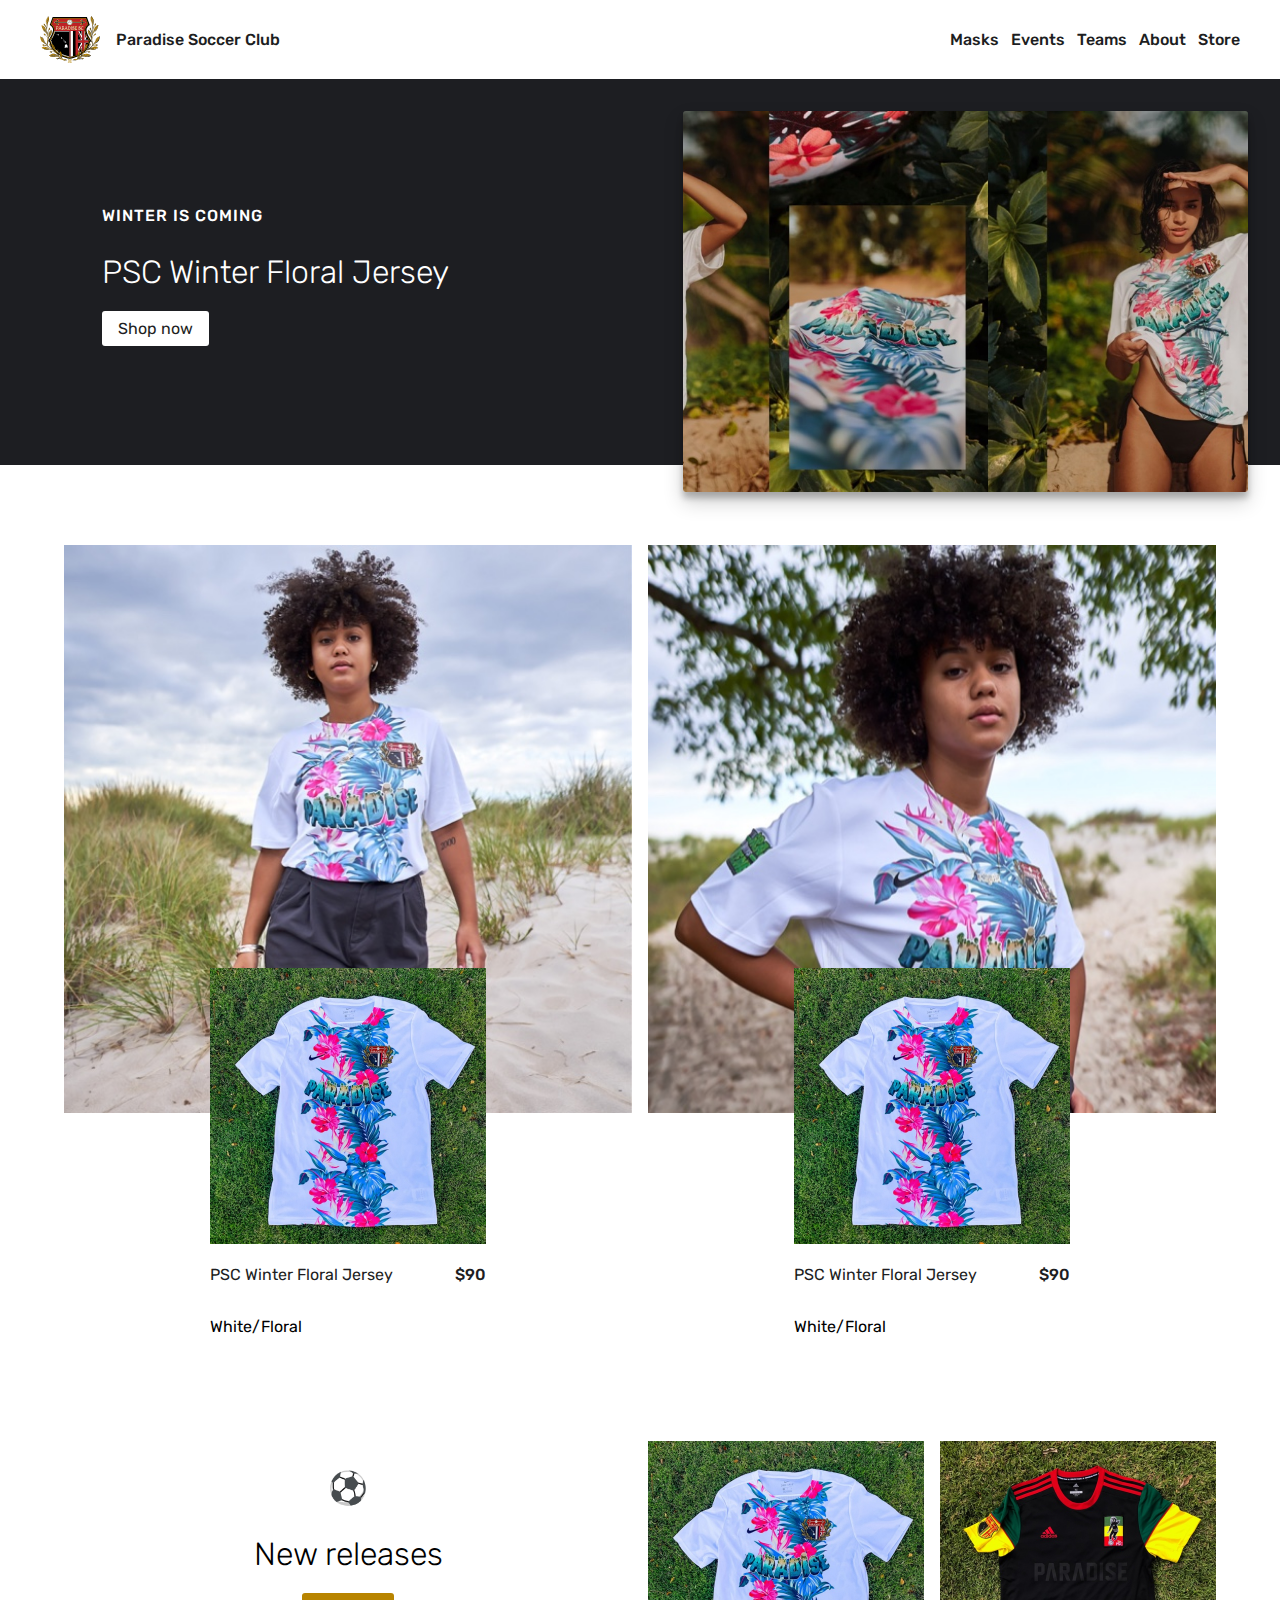
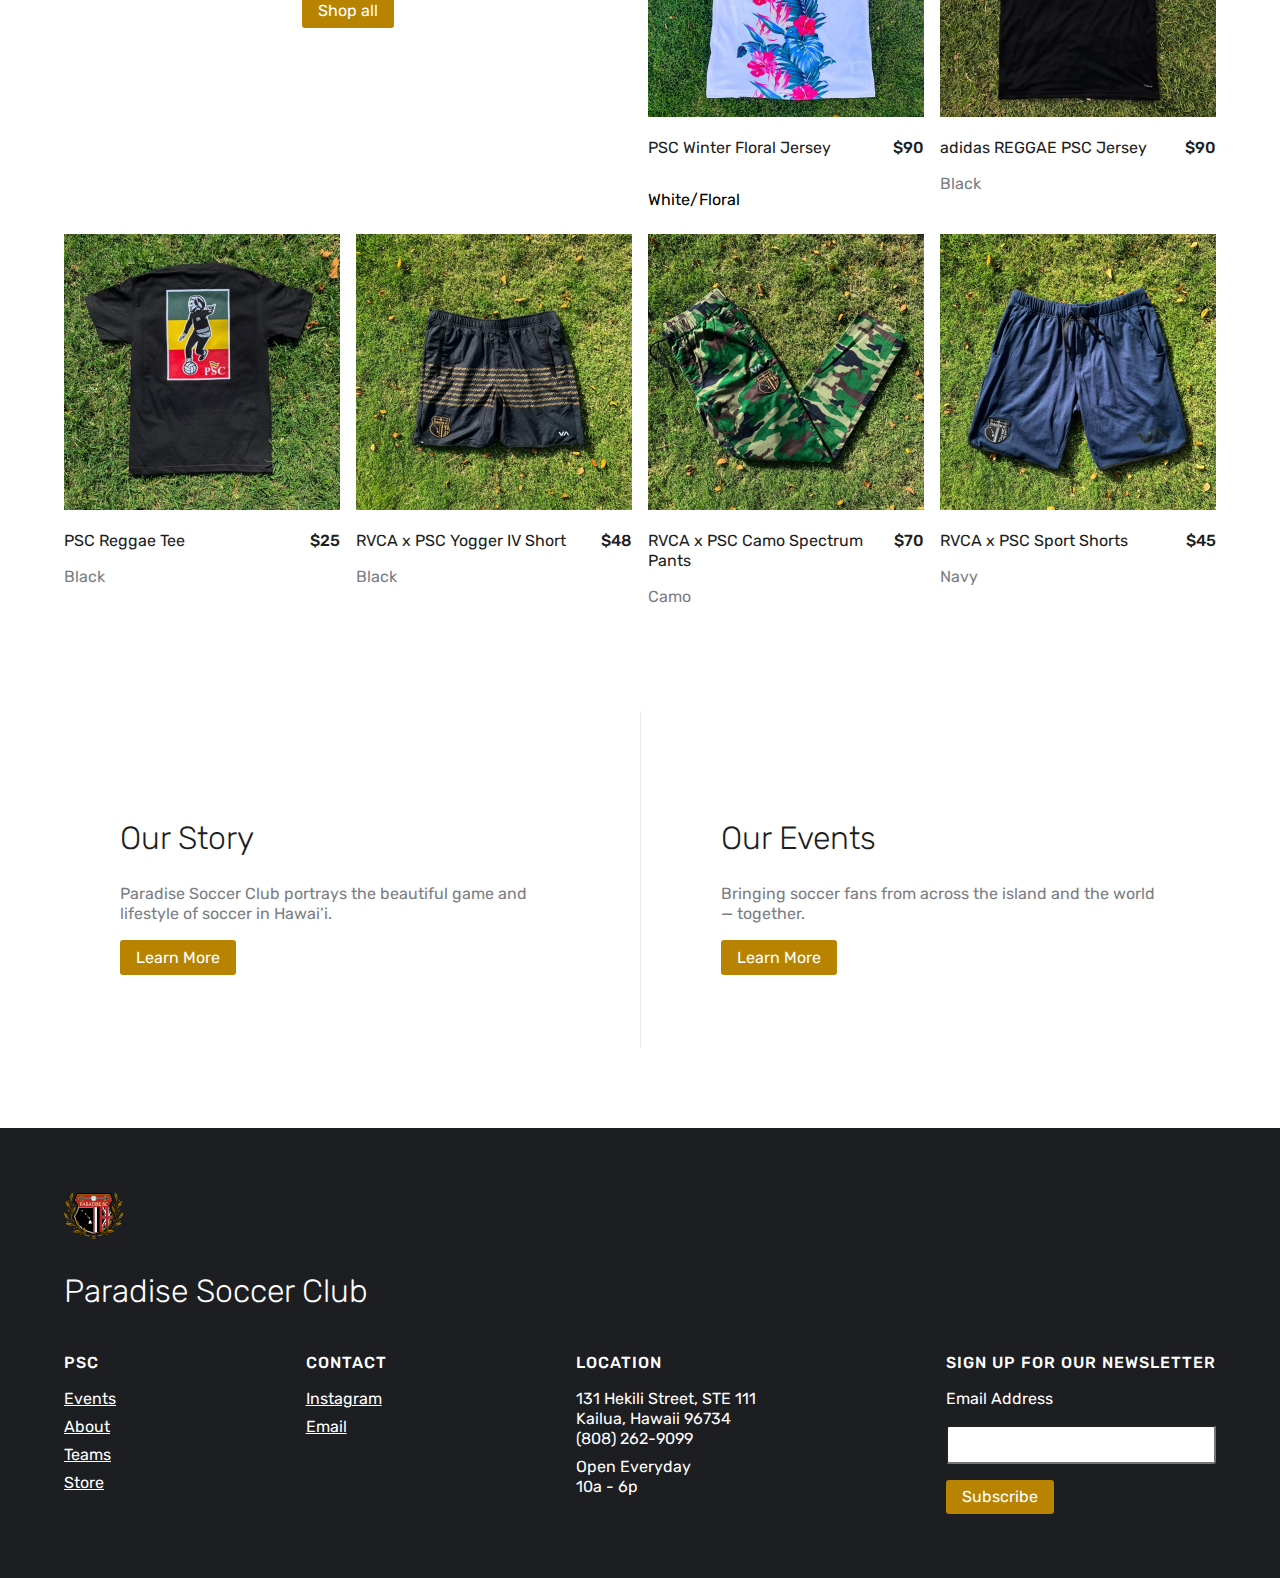
==== commit e4f7c988: "Add winter floral jersey" ====
--- a/index.html
+++ b/index.html
@@ -52,48 +52,48 @@
                     </ul>
             </nav>
         </div>
-        <section class="hero bg-gold">
+        <section class="hero bg-coal">
             <div class="hero-text">
-                <h3 class="type-white">Fall 2020</h3>
-                <h2 class="type-white">New arrivals</h2>
+                <h3 class="type-white">Winter is Coming</h3>
+                <h2 class="type-white">PSC Winter Floral Jersey</h2>
                 <a class="btn btn-white" href="https://paradise-soccer-club.square.site/product/paradise-louis-jersey-2-0/376?cs=true">Shop now</a>
             </div>
             <div>
-                <img class="hero-img" alt="Man in Paradise Louis Jersey" src="img/products/2020-nov-new/new-hero.jpg">
+                <img class="hero-img" alt="PSC Winter FLoral Jersey" src="img/products/2020-floral/floral-feature.jpg">
             </div>
         </section>
         <section class="wrapper-md wrapper-center section-margin-top">
             <div class="grid grid-featured-product">
                 <div class="col">
-                    <img alt="Man in Paradise Louis Jersey" src="img/products/2020-nov-new/new-featured-louis.jpg">
+                    <img alt="Woman in PSC Winter Floral Jersey" src="img/products/2020-floral/hero-floral.jpg">
                 </div>
                 <div class="col">
-                    <img alt="Woman in Camo Jersey" src="img/products/2020-nov-new/new-featured-camo.jpg">
+                    <img alt="Woman in PSC Winter Floral Jersey" src="img/products/2020-floral/hero-floral-2.jpg">
                 </div>
             </div>
 
             <div class="grid grid-featured-product">
                <div class='item-col'>
-                <a class="item-link" href="https://paradise-soccer-club.square.site/product/paradise-louis-jersey-2-0/376?cs=true">
-                    <span class="btn btn-gold">Buy Now on</span>
-                    <img alt="Paradise Louis Jersey 2.0" src="img/products/2020-nov-new/louis-20.jpg">
-                </a>
-                <div class="item-container">
-                    <p class="item-title">Paradise Louis Jersey 2.0</p>
-                    <p class="item-attr">$60</p>
-                </div>
-                    <p class="type-desc">Gold</p>
+                <a class="item-link" href="https://paradise-soccer-club.square.site/product/psc-winter-floral-jersey/392?cs=true">
+                    <span class="btn btn-gold">Buy Now on</span>
+                    <img alt="PSC Winter Floral Jersey" src="img/products/2020-floral/floral.jpg">
+                </a>
+                <div class="item-container">
+                    <p class="item-title">PSC Winter Floral Jersey</p>
+                    <p class="item-attr">$90</p>
+                </div>
+                    <p class="type-desc">White/Floral</p>
               </div> 
               <div class='item-col'>
-                <a class="item-link" href="https://paradise-soccer-club.square.site/product/psc-reversible-camo-jersey-olive-black-/72?cs=true">
-                    <span class="btn btn-gold">Buy Now on</span>
-                    <img alt="PSC Reversible Camo Jersey" src="img/products/2020-nov-new/reverse.jpg">
-                </a>
-                <div class="item-container">
-                    <p class="item-title">PSC Reversible Camo Jersey</p>
-                    <p class="item-attr">$90</p>
-                </div>
-                    <p class="type-desc">Olive/Black</p>
+                <a class="item-link" href="https://paradise-soccer-club.square.site/product/psc-winter-floral-jersey/392?cs=true">
+                    <span class="btn btn-gold">Buy Now on</span>
+                    <img alt="PSC Winter Floral Jersey" src="img/products/2020-floral/floral.jpg">
+                </a>
+                <div class="item-container">
+                    <p class="item-title">PSC Winter Floral Jersey</p>
+                    <p class="item-attr">$90</p>
+                </div>
+                    <p class="type-desc">White/Floral</p>
               </div> 
             </div>
         </section>
@@ -105,6 +105,17 @@
                 <a class="btn btn-gold" href="https://paradise-soccer-club.square.site/">Shop all</a>
               </div>
               <div class='item-col'>
+                <a class="item-link" href="https://paradise-soccer-club.square.site/product/psc-winter-floral-jersey/392?cs=true">
+                    <span class="btn btn-gold">Buy Now on</span>
+                    <img alt="PSC Winter Floral Jersey" src="img/products/2020-floral/floral.jpg">
+                </a>
+                <div class="item-container">
+                    <p class="item-title">PSC Winter Floral Jersey</p>
+                    <p class="item-attr">$90</p>
+                </div>
+                    <p class="type-desc">White/Floral</p>
+              </div> 
+              <div class='item-col'>
                 <a class="item-link" href="https://paradise-soccer-club.square.site/product/adidas-reggae-psc-jersey/48?cs=true">
                     <span class="btn btn-gold">Buy Now on</span>
                     <img alt="adidas REGGAE PSC Jersey" src="img/products/2018-adidas/2018-reggae-jersey.jpg">
@@ -159,40 +170,6 @@
                 </div>
                     <p class="item-desc">Navy</p>
               </div>
-              <div class='item-col'>
-                <a class="item-link" href="https://paradise-soccer-club.square.site/product/rvca-x-psc-yogger-shorts-grey-/379?cs=true">
-                    <span class="btn btn-gold">Buy Now on</span>
-                    <img alt="RVCA x PSC Yogger Shorts" src="img/products/2020-nov-new/yogger-grey.jpg">
-                </a>
-                <div class="item-container">
-                    <p class="item-title">RVCA x PSC Yogger Shorts</p>
-                    <p class="item-attr">$48</p>
-                </div>
-                    <p class="item-desc">Grey</p>
-              </div>
-              <div class='item-col'>
-                <a class="item-link" href="https://paradise-soccer-club.square.site/product/rvca-x-psc-jungle-camo-boardshorts/380?cs=true">
-                    <span class="btn btn-gold">Buy Now on</span>
-                    <img alt="RVCA x PSC Jungle Camo Boardshorts" src="img/products/2020-nov-new/jungle-camo.jpg">
-                </a>
-                <div class="item-container">
-                    <p class="item-title">RVCA x PSC Jungle Camo Boardshorts</p>
-                    <p class="item-attr">$55</p>
-                </div>
-                    <p class="item-desc">Camo</p>
-              </div>
-              <div class='item-col'>
-                <a class="item-link" href="https://paradise-soccer-club.square.site/product/db-x-psc-jersey-orange-/372">
-                    <span class="btn btn-gold">Buy Now on</span>
-                    <img alt="Dragon Ball x PSC Orange" src="img/products/2020-db/db-orange.jpg">
-                </a>
-                <div class="item-container">
-                    <p class="item-title">DB x PSC Jersey</p>
-                    <p class="item-attr">$90</p>
-                </div>
-                    <p class="item-desc">Orange</p>
-              </div>
-
         </section>
         <section class="section-margin-top section-margin-bottom">
             <div class="wrapper-md wrapper-center">
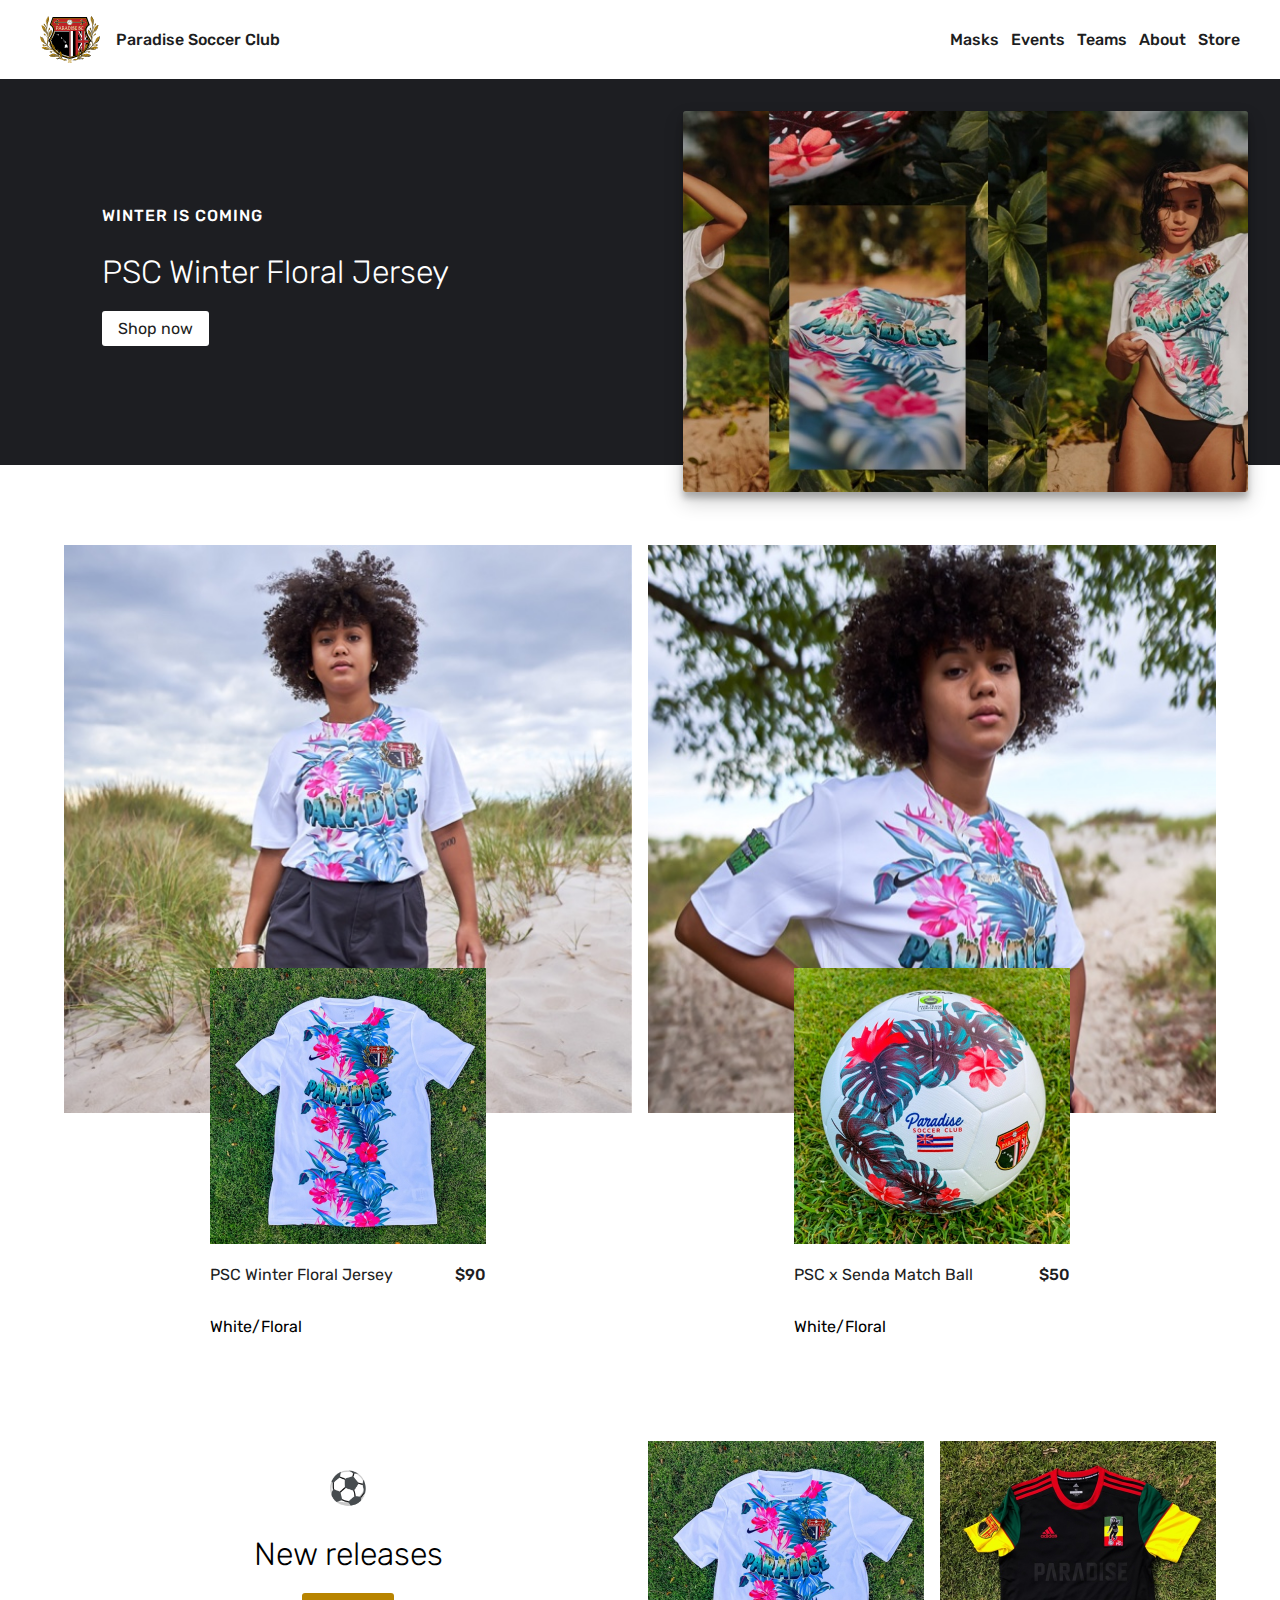
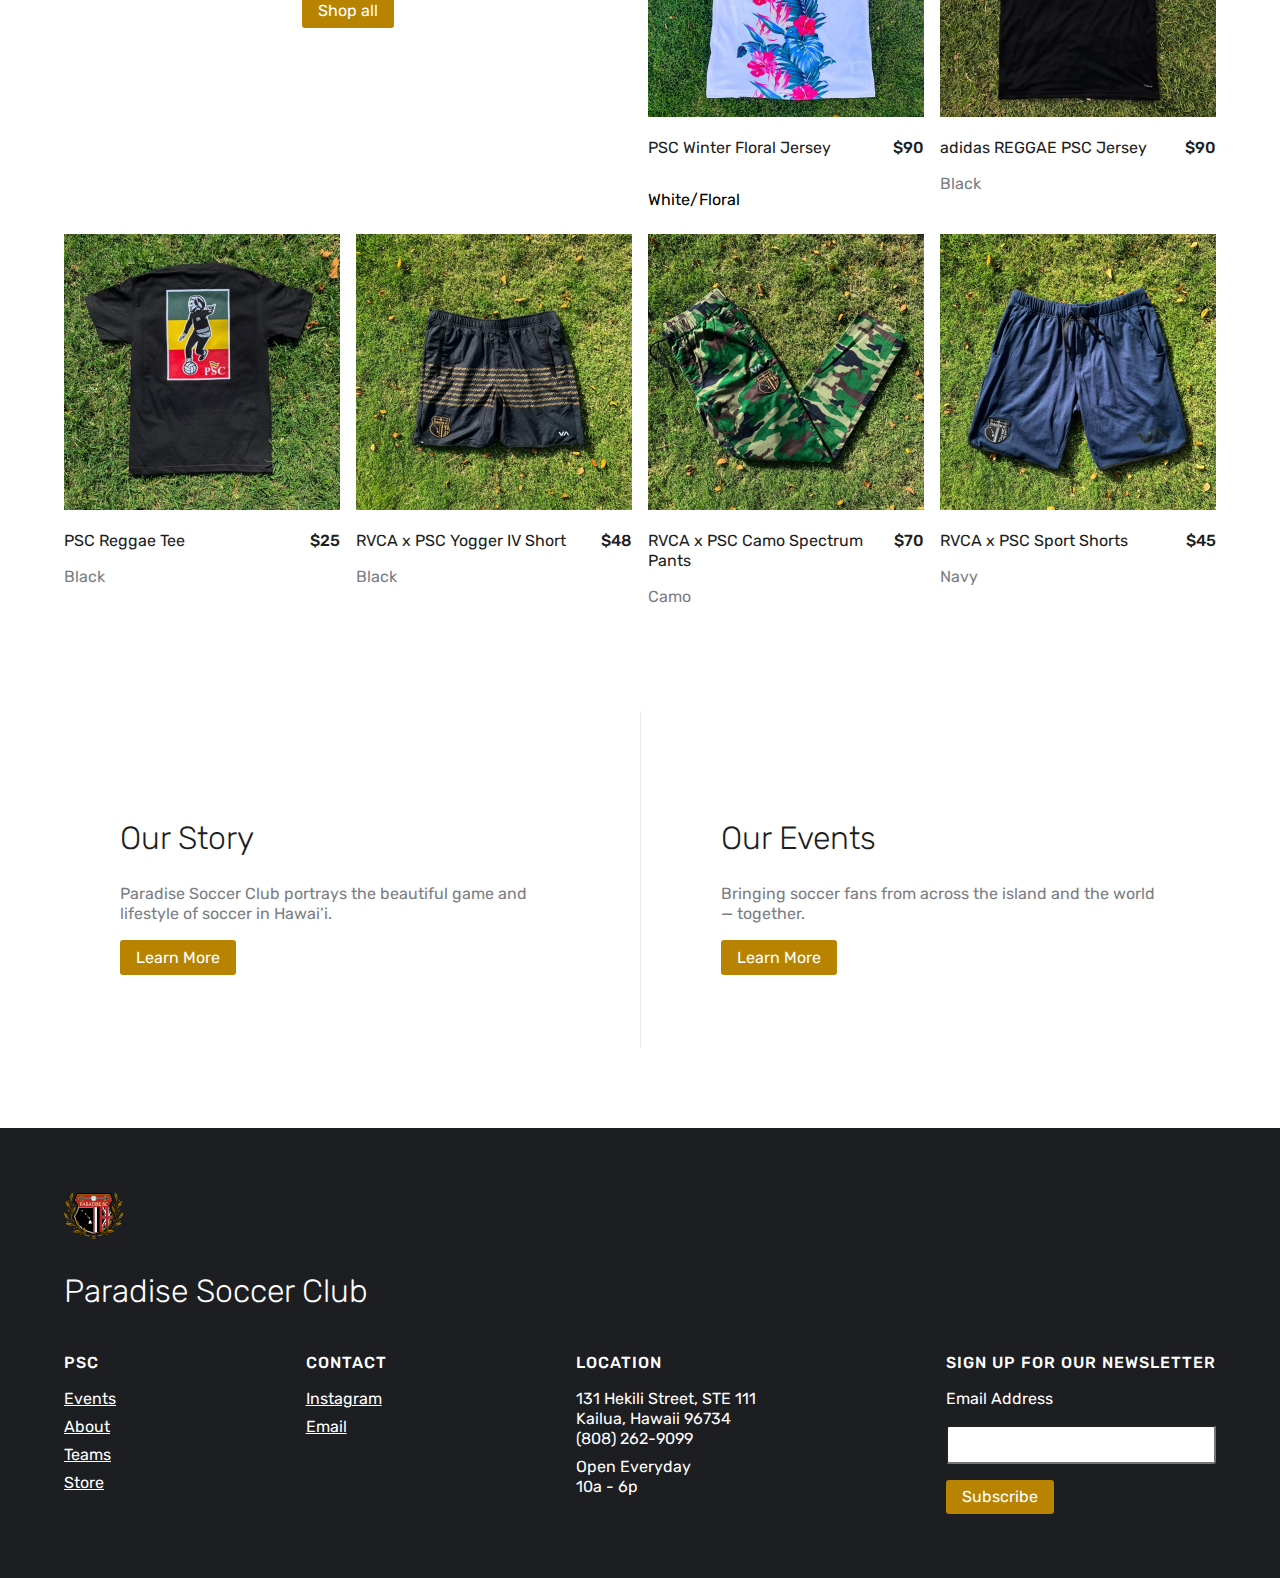
==== commit d202a38c: "Add balls" ====
--- a/index.html
+++ b/index.html
@@ -56,7 +56,7 @@
             <div class="hero-text">
                 <h3 class="type-white">Winter is Coming</h3>
                 <h2 class="type-white">PSC Winter Floral Jersey</h2>
-                <a class="btn btn-white" href="https://paradise-soccer-club.square.site/product/paradise-louis-jersey-2-0/376?cs=true">Shop now</a>
+                <a class="btn btn-white" href="https://paradise-soccer-club.square.site/product/psc-winter-floral-jersey/392?cs=true">Shop now</a>
             </div>
             <div>
                 <img class="hero-img" alt="PSC Winter FLoral Jersey" src="img/products/2020-floral/floral-feature.jpg">
@@ -85,13 +85,13 @@
                     <p class="type-desc">White/Floral</p>
               </div> 
               <div class='item-col'>
-                <a class="item-link" href="https://paradise-soccer-club.square.site/product/psc-winter-floral-jersey/392?cs=true">
-                    <span class="btn btn-gold">Buy Now on</span>
-                    <img alt="PSC Winter Floral Jersey" src="img/products/2020-floral/floral.jpg">
-                </a>
-                <div class="item-container">
-                    <p class="item-title">PSC Winter Floral Jersey</p>
-                    <p class="item-attr">$90</p>
+                <a class="item-link" href="https://paradise-soccer-club.square.site/product/psc-x-senda-match-ball/371?cs=true">
+                    <span class="btn btn-gold">Buy Now on</span>
+                    <img alt="PSC x Senda Match Ball" src="img/products/2020-floral/senda-ball.jpg">
+                </a>
+                <div class="item-container">
+                    <p class="item-title">PSC x Senda Match Ball</p>
+                    <p class="item-attr">$50</p>
                 </div>
                     <p class="type-desc">White/Floral</p>
               </div> 
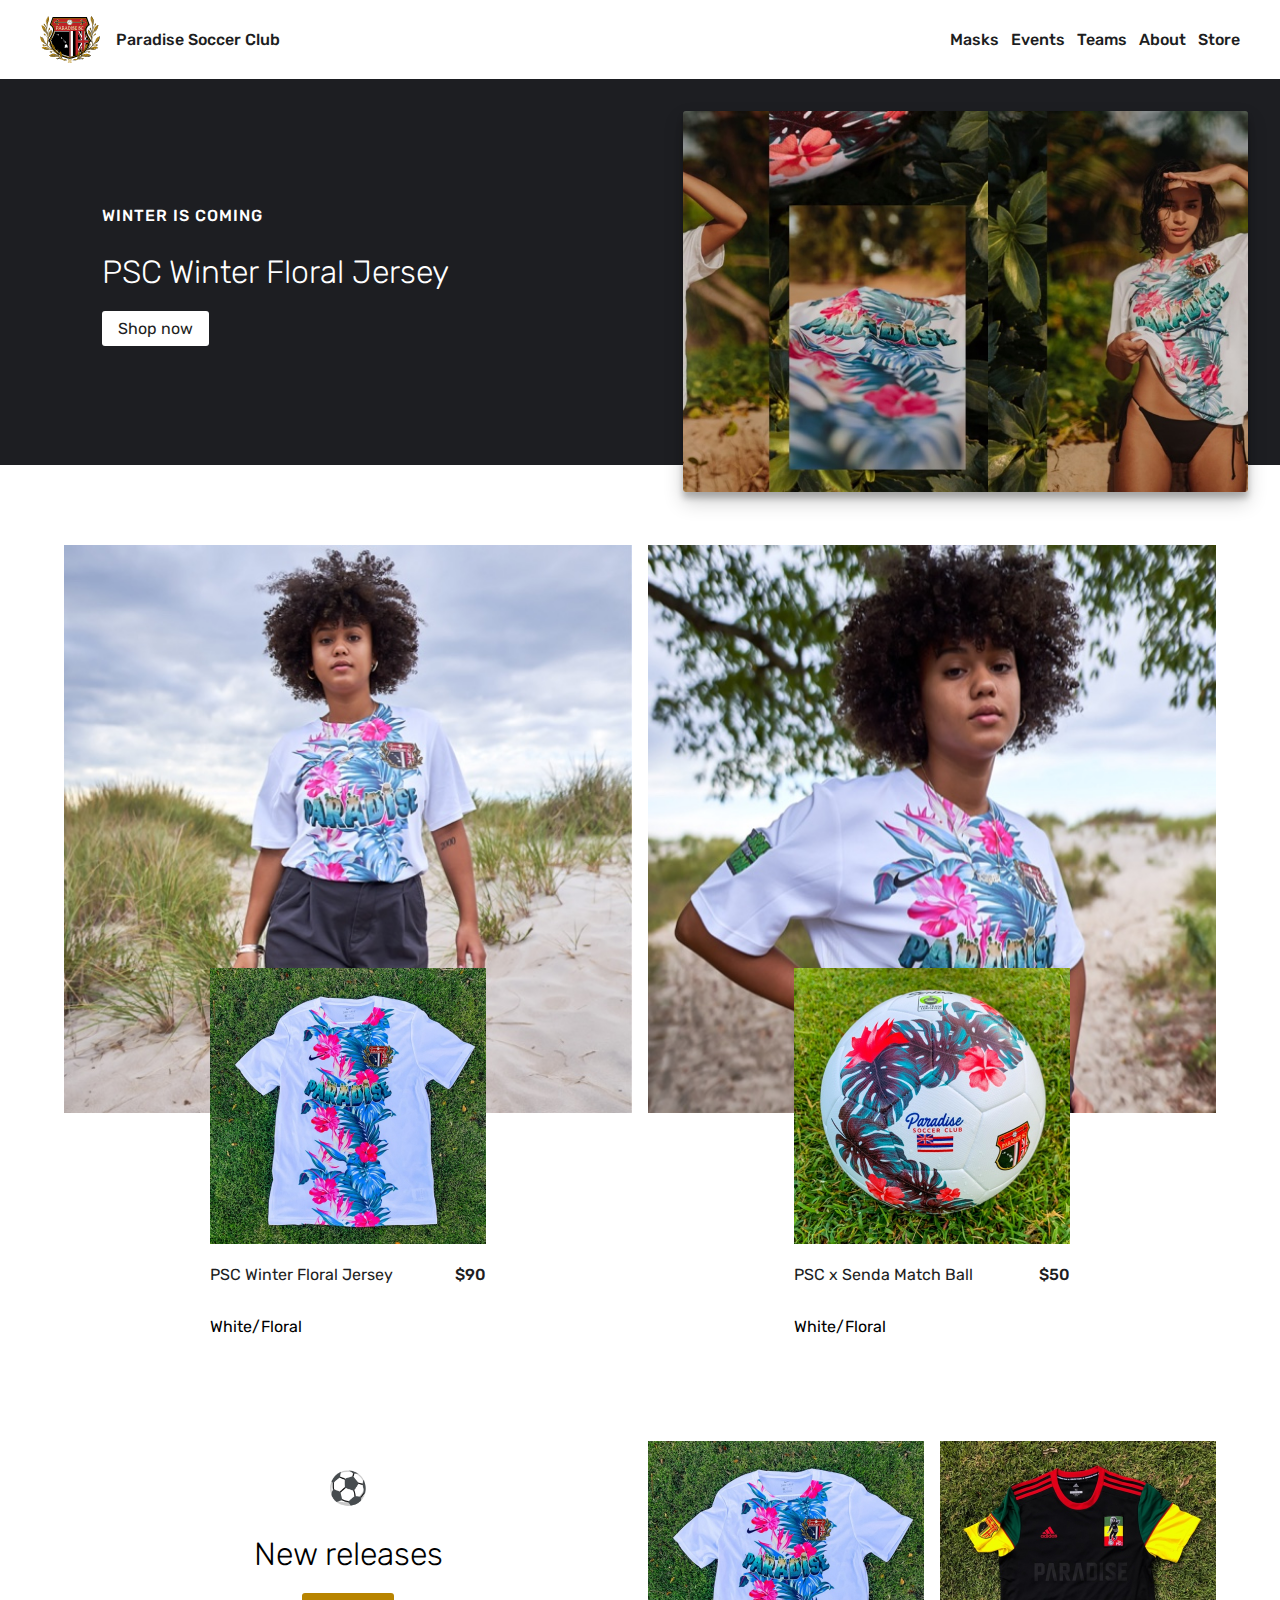
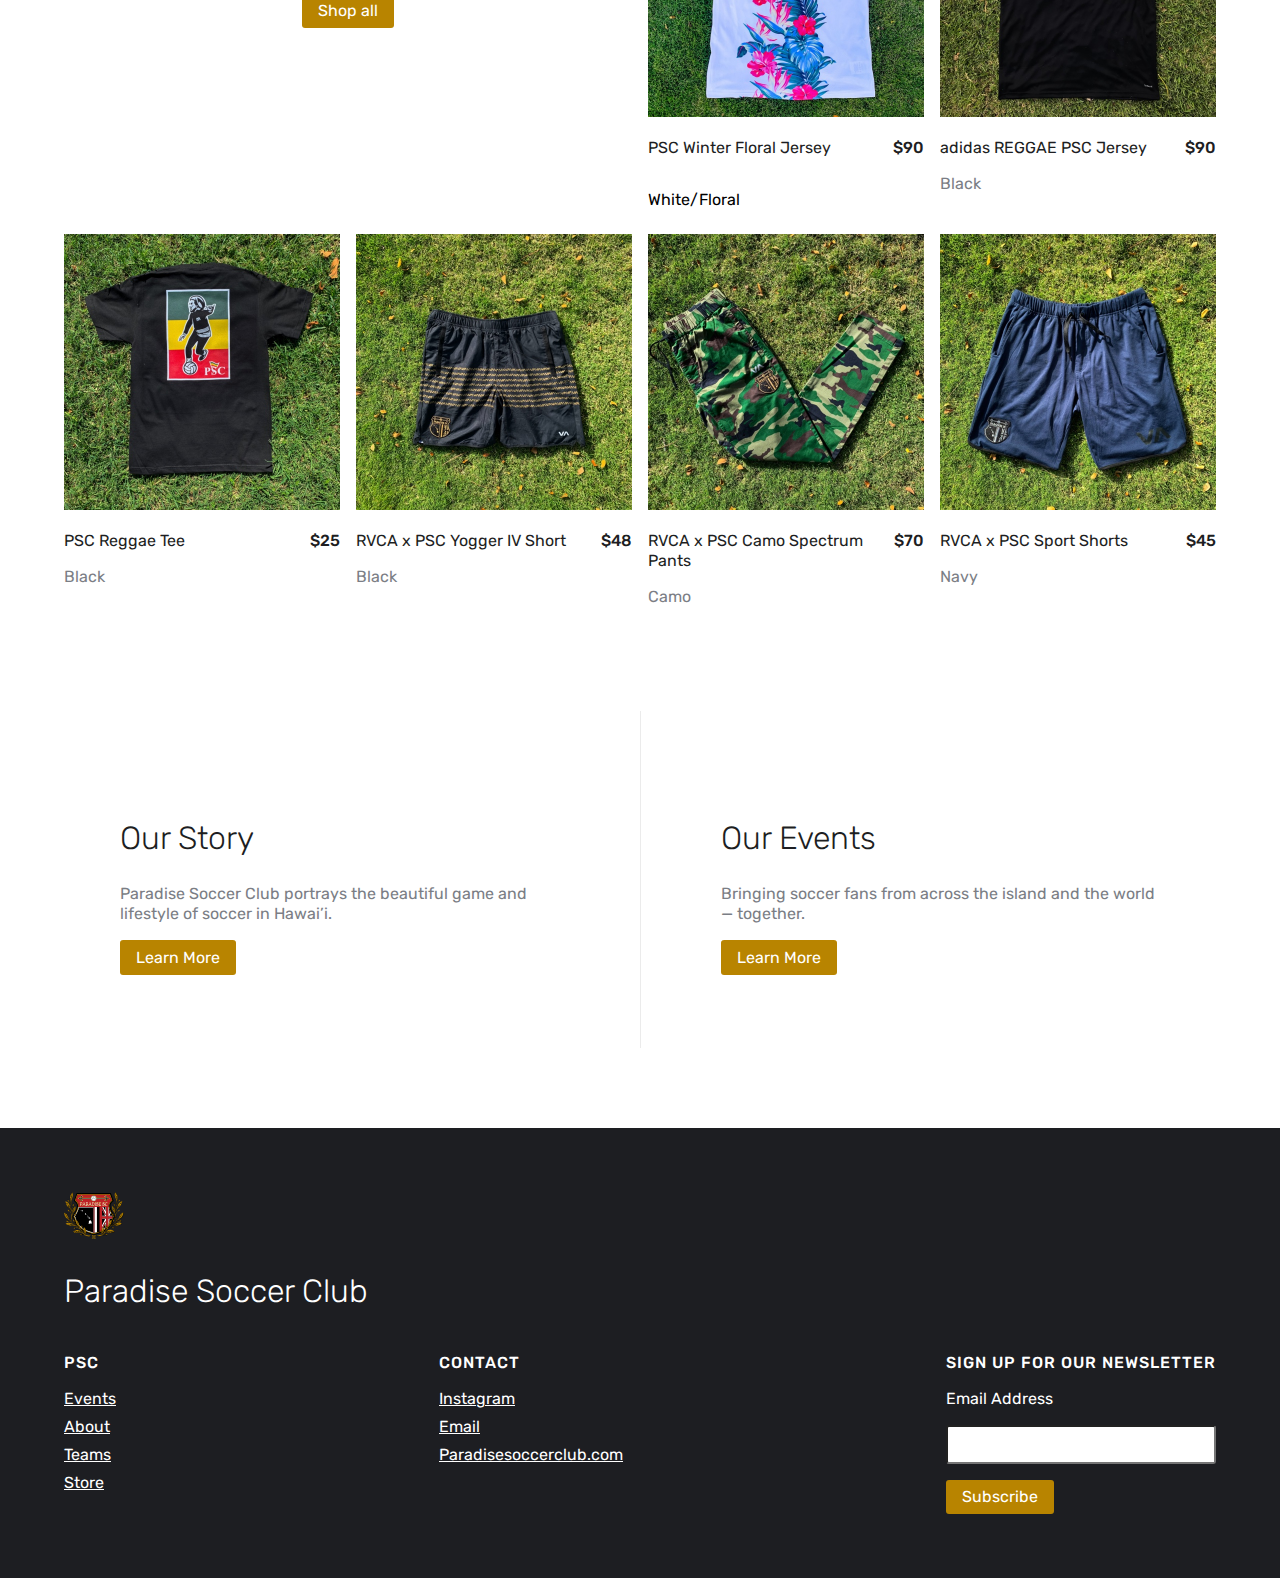
==== commit 834a6eb2: "Update hours and location" ====
--- a/index.html
+++ b/index.html
@@ -206,15 +206,7 @@
                     <h3>Contact</h3>
                     <li><a href="http://instagram.com/paradisesoccerclub">Instagram</a></li>
                     <li><a href="mailto:paradisesoccerclubhawaii@gmail.com">Email</a></li>
-                </ul>
-                <ul>
-                    <h3>Location</h3>
-                    <li>131 Hekili Street, STE 111<br>
-                        Kailua, Hawaii 96734<br>
-                        (808) 262-9099
-                    </li>
-                    <li>Open Everyday<br>
-                        10a - 6p</li>
+                    <li><a href="http://paradisesoccerclub.com">Paradisesoccerclub.com</a></li>
                 </ul>
                 <div class="newsletter">
                 <h3>Sign Up For Our Newsletter</h3>
